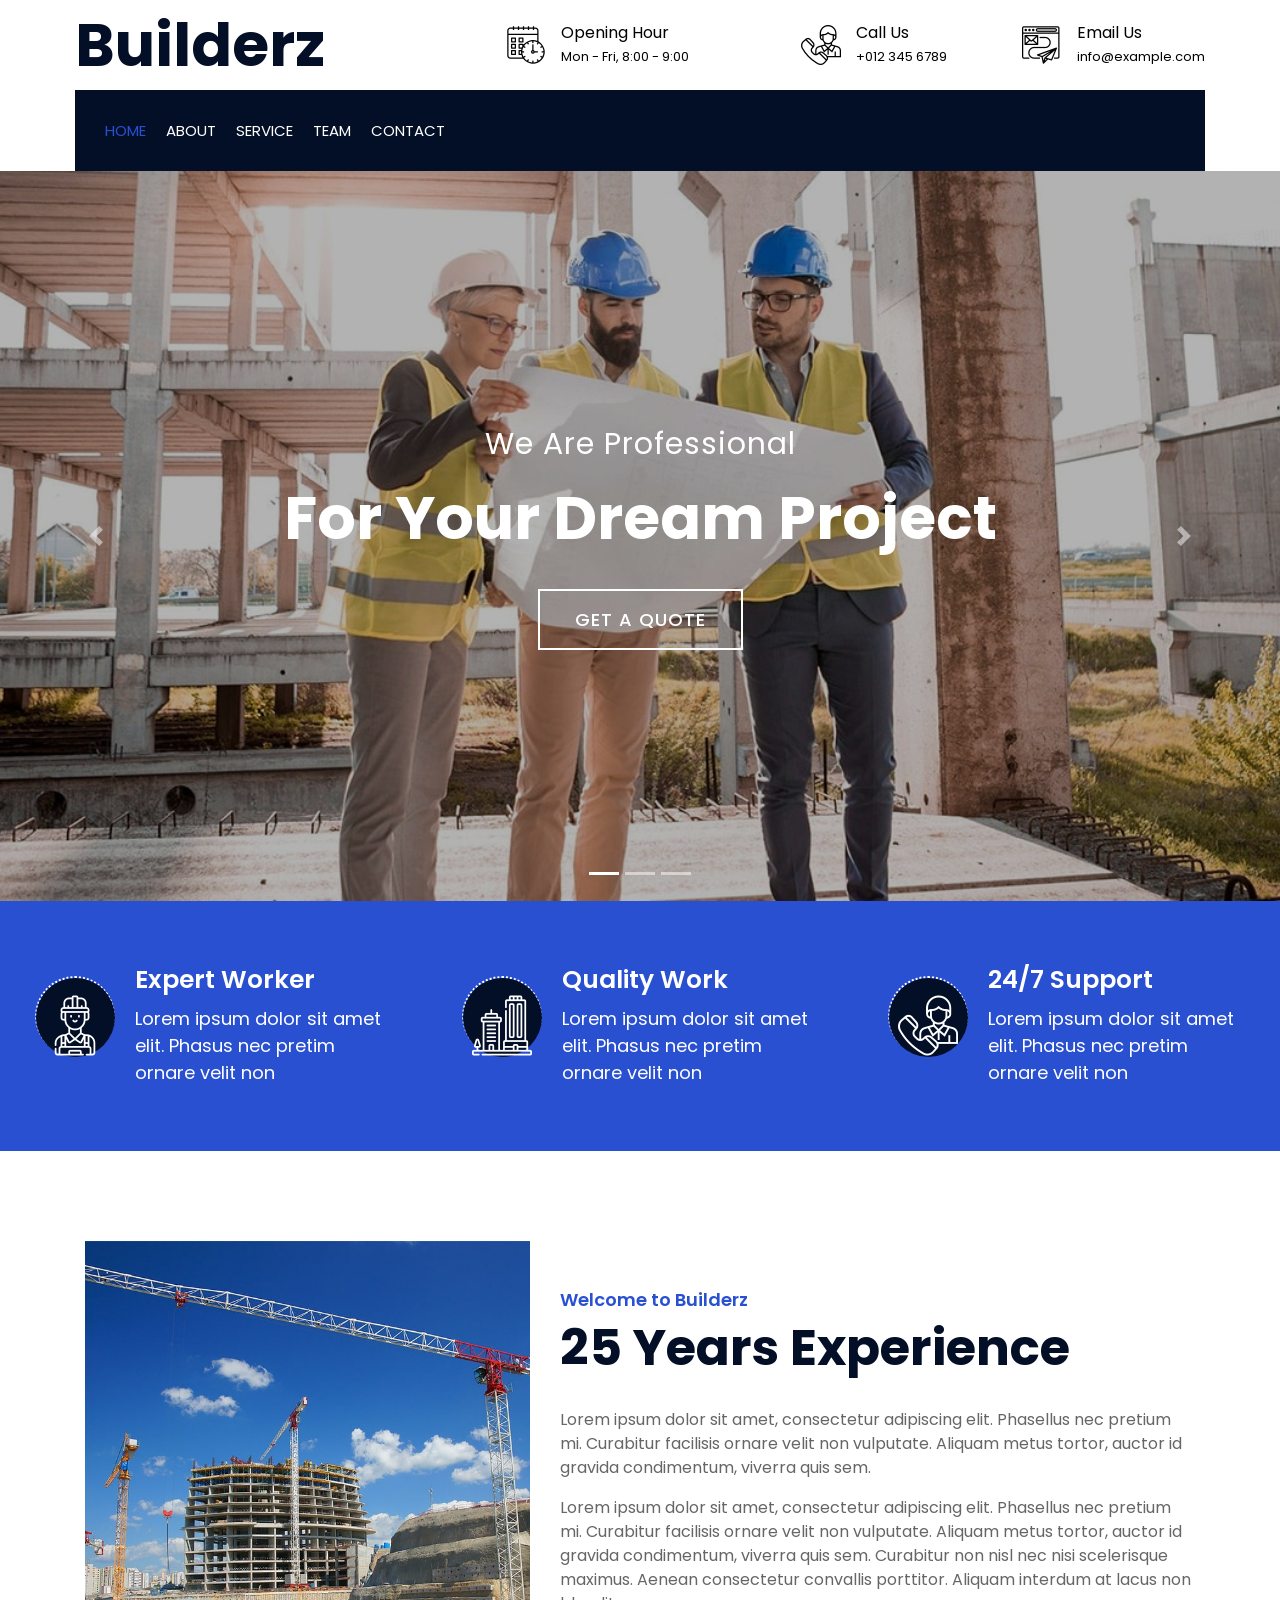
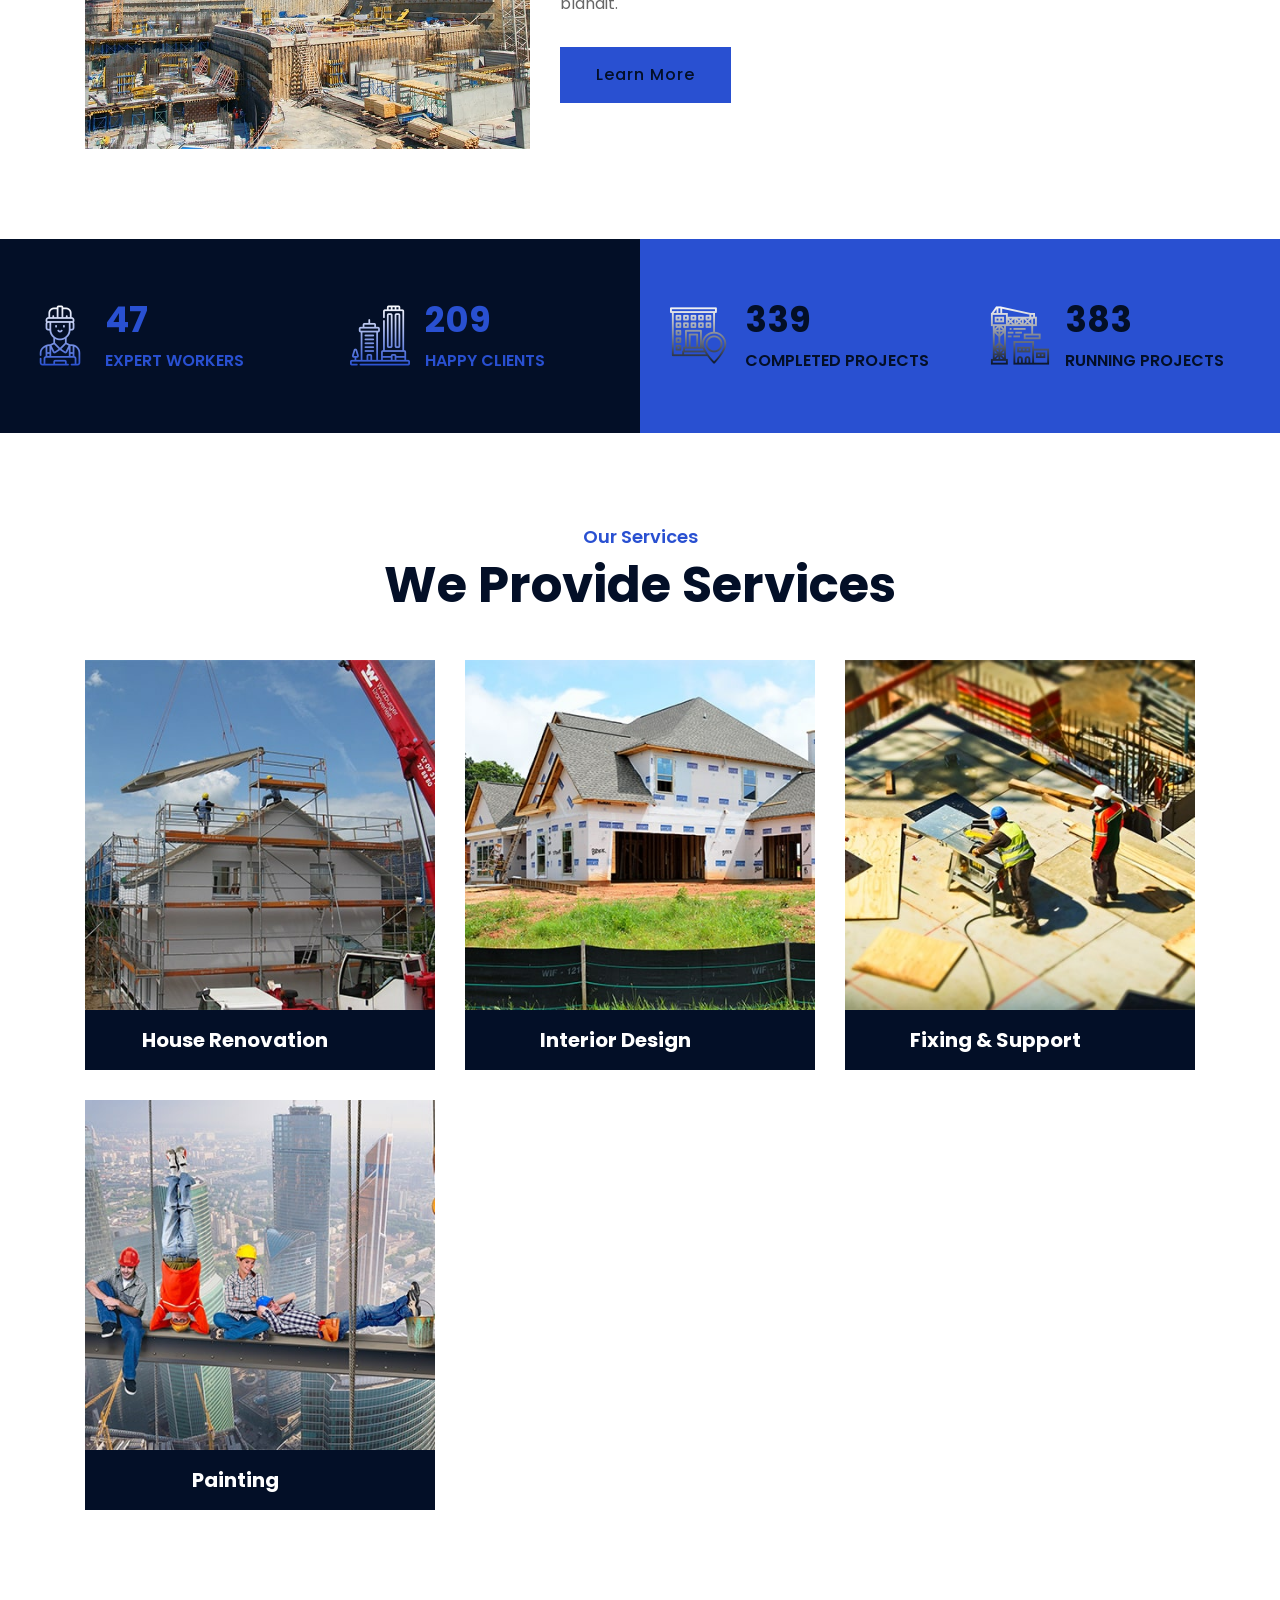
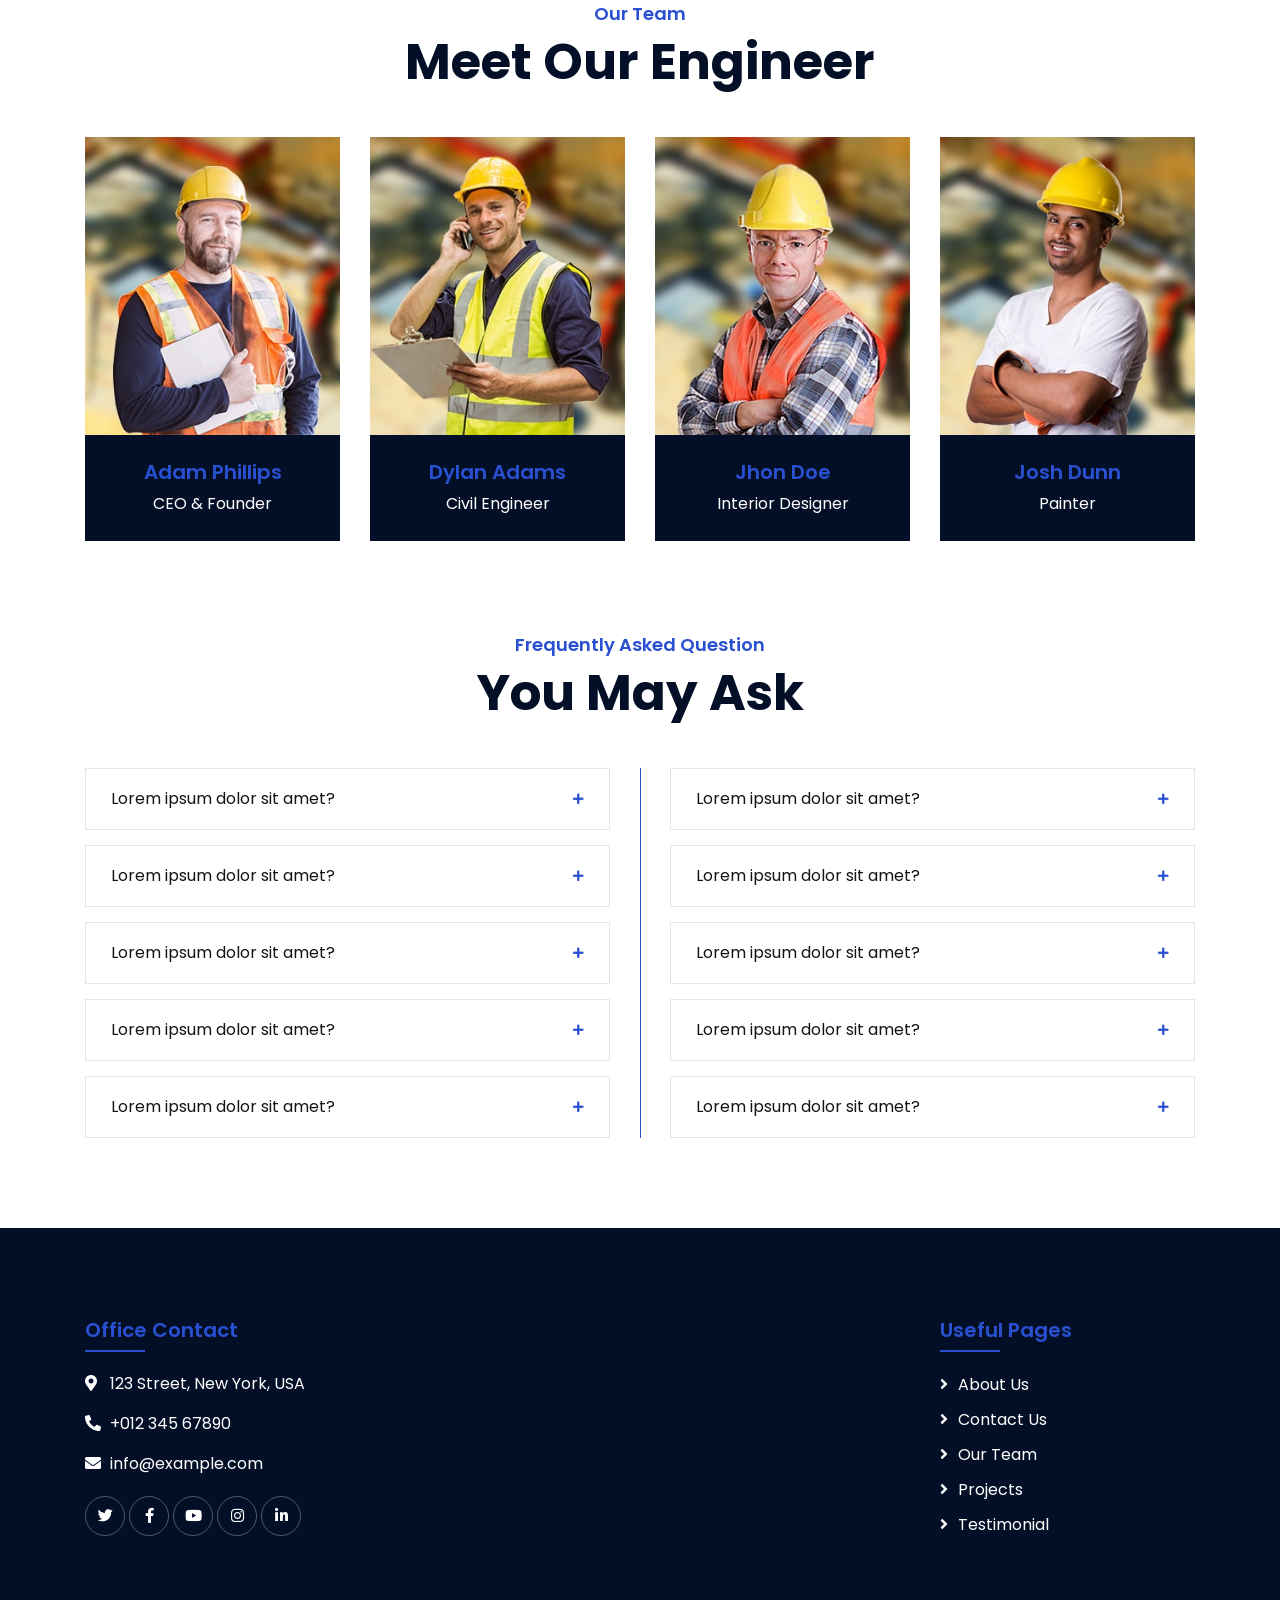
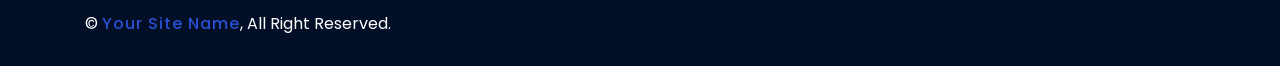
==== index.html @ e32140a5 "initial home services" ====
<!DOCTYPE html>
<html lang="en">
    <head>
        <meta charset="utf-8">
        <title>Builderz - Construction Company Website Template</title>
        <meta content="width=device-width, initial-scale=1.0" name="viewport">
        <meta content="Construction Company Website Template" name="keywords">
        <meta content="Construction Company Website Template" name="description">

        <!-- Favicon -->
        <link href="img/favicon.ico" rel="icon">

        <!-- Google Font -->
        <link href="https://fonts.googleapis.com/css2?family=Poppins:wght@100;200;300;400;500;600;700;800;900&display=swap" rel="stylesheet">

        <!-- CSS Libraries -->
        <link href="https://stackpath.bootstrapcdn.com/bootstrap/4.4.1/css/bootstrap.min.css" rel="stylesheet">
        <link href="https://cdnjs.cloudflare.com/ajax/libs/font-awesome/5.10.0/css/all.min.css" rel="stylesheet">
        <link href="lib/flaticon/font/flaticon.css" rel="stylesheet"> 
        <link href="lib/animate/animate.min.css" rel="stylesheet">
        <link href="lib/owlcarousel/assets/owl.carousel.min.css" rel="stylesheet">
        <link href="lib/lightbox/css/lightbox.min.css" rel="stylesheet">
        <link href="lib/slick/slick.css" rel="stylesheet">
        <link href="lib/slick/slick-theme.css" rel="stylesheet">

        <!-- Template Stylesheet -->
        <link href="css/style.css" rel="stylesheet">
    </head>

    <body>
        <div>
            <!-- Top Bar Start -->
            <div class="top-bar">
                <div class="container-fluid">
                    <div class="row align-items-center">
                        <div class="col-lg-4 col-md-12">
                            <div class="logo">
                                <a href="index.html">
                                    <h1>Builderz</h1>
                                    <!-- <img src="img/logo.jpg" alt="Logo"> -->
                                </a>
                            </div>
                        </div>
                        <div class="col-lg-8 col-md-7 d-none d-lg-block">
                            <div class="row">
                                <div class="col-4">
                                    <div class="top-bar-item">
                                        <div class="top-bar-icon">
                                            <i class="flaticon-calendar"></i>
                                        </div>
                                        <div class="top-bar-text">
                                            <h3>Opening Hour</h3>
                                            <p>Mon - Fri, 8:00 - 9:00</p>
                                        </div>
                                    </div>
                                </div>
                                <div class="col-4">
                                    <div class="top-bar-item">
                                        <div class="top-bar-icon">
                                            <i class="flaticon-call"></i>
                                        </div>
                                        <div class="top-bar-text">
                                            <h3>Call Us</h3>
                                            <p>+012 345 6789</p>
                                        </div>
                                    </div>
                                </div>
                                <div class="col-4">
                                    <div class="top-bar-item">
                                        <div class="top-bar-icon">
                                            <i class="flaticon-send-mail"></i>
                                        </div>
                                        <div class="top-bar-text text">
                                            <h3>Email Us</h3>
                                            <p>info@example.com</p>
                                        </div>
                                    </div>
                                </div>
                            </div>
                        </div>
                    </div>
                </div>
            </div>
            <!-- Top Bar End -->

            <!-- Nav Bar Start -->
            <div class="nav-bar">
                <div class="container-fluid">
                    <nav class="navbar navbar-expand-lg bg-dark navbar-dark">
                        <a href="#" class="navbar-brand">MENU</a>
                        <button type="button" class="navbar-toggler" data-toggle="collapse" data-target="#navbarCollapse">
                            <span class="navbar-toggler-icon"></span>
                        </button>

                        <div class="collapse navbar-collapse justify-content-between" id="navbarCollapse">
                            <div class="navbar-nav mr-auto">
                                <a href="index.html" class="nav-item nav-link active">Home</a>
                                <a href="about.html" class="nav-item nav-link">About</a>
                                <a href="service.html" class="nav-item nav-link">Service</a>
                                <a href="team.html" class="nav-item nav-link">Team</a>
                                <!-- <a href="portfolio.html" class="nav-item nav-link">Project</a>
                                <div class="nav-item dropdown">
                                    <a href="#" class="nav-link dropdown-toggle" data-toggle="dropdown">Pages</a>
                                    <div class="dropdown-menu">
                                        <a href="blog.html" class="dropdown-item">Blog Page</a>
                                        <a href="single.html" class="dropdown-item">Single Page</a>
                                    </div>
                                </div> -->
                                <a href="contact.html" class="nav-item nav-link">Contact</a>
                            </div>
                            <!-- <div class="ml-auto">
                                <a class="btn" href="https://htmlcodex.com/construction-company-html-template">Download Pro Version</a>
                            </div> -->
                        </div>
                    </nav>
                </div>
            </div>
            <!-- Nav Bar End -->


            <!-- Carousel Start -->
            <div id="carousel" class="carousel slide" data-ride="carousel">
                <ol class="carousel-indicators">
                    <li data-target="#carousel" data-slide-to="0" class="active"></li>
                    <li data-target="#carousel" data-slide-to="1"></li>
                    <li data-target="#carousel" data-slide-to="2"></li>
                </ol>
                <div class="carousel-inner">
                    <div class="carousel-item active">
                        <img src="img/carousel-1.jpg" alt="Carousel Image">
                        <div class="carousel-caption">
                            <p class="animated fadeInRight">We Are Professional</p>
                            <h1 class="animated fadeInLeft">For Your Dream Project</h1>
                            <a class="btn animated fadeInUp" href="https://htmlcodex.com/construction-company-website-template">Get A Quote</a>
                        </div>
                    </div>

                    <div class="carousel-item">
                        <img src="img/carousel-2.jpg" alt="Carousel Image">
                        <div class="carousel-caption">
                            <p class="animated fadeInRight">Professional Builder</p>
                            <h1 class="animated fadeInLeft">We Build Your Home</h1>
                            <a class="btn animated fadeInUp" href="https://htmlcodex.com/construction-company-website-template">Get A Quote</a>
                        </div>
                    </div>

                    <div class="carousel-item">
                        <img src="img/carousel-3.jpg" alt="Carousel Image">
                        <div class="carousel-caption">
                            <p class="animated fadeInRight">We Are Trusted</p>
                            <h1 class="animated fadeInLeft">For Your Dream Home</h1>
                            <a class="btn animated fadeInUp" href="https://htmlcodex.com/construction-company-website-template">Get A Quote</a>
                        </div>
                    </div>
                </div>

                <a class="carousel-control-prev" href="#carousel" role="button" data-slide="prev">
                    <span class="carousel-control-prev-icon" aria-hidden="true"></span>
                    <span class="sr-only">Previous</span>
                </a>
                <a class="carousel-control-next" href="#carousel" role="button" data-slide="next">
                    <span class="carousel-control-next-icon" aria-hidden="true"></span>
                    <span class="sr-only">Next</span>
                </a>
            </div>
            <!-- Carousel End -->


            <!-- Feature Start-->
            <div class="feature">
                <div class="container-fluid">
                    <div class="row align-items-center">
                        <div class="col-lg-4 col-md-12">
                            <div class="feature-item">
                                <div class="feature-icon">
                                    <i class="flaticon-worker"></i>
                                </div>
                                <div class="feature-text">
                                    <h3>Expert Worker</h3>
                                    <p>Lorem ipsum dolor sit amet elit. Phasus nec pretim ornare velit non</p>
                                </div>
                            </div>
                        </div>
                        <div class="col-lg-4 col-md-12">
                            <div class="feature-item">
                                <div class="feature-icon">
                                    <i class="flaticon-building"></i>
                                </div>
                                <div class="feature-text">
                                    <h3>Quality Work</h3>
                                    <p>Lorem ipsum dolor sit amet elit. Phasus nec pretim ornare velit non</p>
                                </div>
                            </div>
                        </div>
                        <div class="col-lg-4 col-md-12">
                            <div class="feature-item">
                                <div class="feature-icon">
                                    <i class="flaticon-call"></i>
                                </div>
                                <div class="feature-text">
                                    <h3>24/7 Support</h3>
                                    <p>Lorem ipsum dolor sit amet elit. Phasus nec pretim ornare velit non</p>
                                </div>
                            </div>
                        </div>
                    </div>
                </div>
            </div>
            <!-- Feature End-->


            <!-- About Start -->
            <div class="about">
                <div class="container">
                    <div class="row align-items-center">
                        <div class="col-lg-5 col-md-6">
                            <div class="about-img">
                                <img src="img/about.jpg" alt="Image">
                            </div>
                        </div>
                        <div class="col-lg-7 col-md-6">
                            <div class="section-header text-left">
                                <p>Welcome to Builderz</p>
                                <h2>25 Years Experience</h2>
                            </div>
                            <div class="about-text">
                                <p>
                                    Lorem ipsum dolor sit amet, consectetur adipiscing elit. Phasellus nec pretium mi. Curabitur facilisis ornare velit non vulputate. Aliquam metus tortor, auctor id gravida condimentum, viverra quis sem.
                                </p>
                                <p>
                                    Lorem ipsum dolor sit amet, consectetur adipiscing elit. Phasellus nec pretium mi. Curabitur facilisis ornare velit non vulputate. Aliquam metus tortor, auctor id gravida condimentum, viverra quis sem. Curabitur non nisl nec nisi scelerisque maximus. Aenean consectetur convallis porttitor. Aliquam interdum at lacus non blandit.
                                </p>
                                <a class="btn" href="">Learn More</a>
                            </div>
                        </div>
                    </div>
                </div>
            </div>
            <!-- About End -->


            <!-- Fact Start -->
            <div class="fact">
                <div class="container-fluid">
                    <div class="row counters">
                        <div class="col-md-6 fact-left">
                            <div class="row">
                                <div class="col-6">
                                    <div class="fact-icon">
                                        <i class="flaticon-worker"></i>
                                    </div>
                                    <div class="fact-text">
                                        <h2 data-toggle="counter-up">109</h2>
                                        <p>Expert Workers</p>
                                    </div>
                                </div>
                                <div class="col-6">
                                    <div class="fact-icon">
                                        <i class="flaticon-building"></i>
                                    </div>
                                    <div class="fact-text">
                                        <h2 data-toggle="counter-up">485</h2>
                                        <p>Happy Clients</p>
                                    </div>
                                </div>
                            </div>
                        </div>
                        <div class="col-md-6 fact-right">
                            <div class="row">
                                <div class="col-6">
                                    <div class="fact-icon">
                                        <i class="flaticon-address"></i>
                                    </div>
                                    <div class="fact-text">
                                        <h2 data-toggle="counter-up">789</h2>
                                        <p>Completed Projects</p>
                                    </div>
                                </div>
                                <div class="col-6">
                                    <div class="fact-icon">
                                        <i class="flaticon-crane"></i>
                                    </div>
                                    <div class="fact-text">
                                        <h2 data-toggle="counter-up">890</h2>
                                        <p>Running Projects</p>
                                    </div>
                                </div>
                            </div>
                        </div>
                    </div>
                </div>
            </div>
            <!-- Fact End -->

            <!-- Service Start -->
            <div class="service">
                <div class="container">
                    <div class="section-header text-center">
                        <p>Our Services</p>
                        <h2>We Provide Services</h2>
                    </div>
                    <div class="row">
                        <!-- <div class="col-lg-4 col-md-6 wow fadeInUp" data-wow-delay="0.1s">
                            <div class="service-item">
                                <div class="service-img">
                                    <img src="img/service-1.jpg" alt="Image">
                                    <div class="service-overlay">
                                        <p>
                                            Lorem ipsum dolor sit amet, consectetur adipiscing elit. Phasellus nec pretium mi. Curabitur facilisis ornare velit non vulputate. Aliquam metus tortor, auctor id gravida condimentum, viverra quis sem.
                                        </p>
                                    </div>
                                </div>
                                <div class="service-text">
                                    <h3>Building Construction</h3>
                                    <a class="btn" href="img/service-1.jpg" data-lightbox="service">+</a>
                                </div>
                            </div>
                        </div> -->  
                        <div class="col-lg-4 col-md-6">
                            <div class="service-item">
                                <div class="service-img">
                                    <img src="img/service-2.jpg" alt="Image">
                                    <div class="service-overlay">
                                        <p>
                                            Lorem ipsum dolor sit amet, consectetur adipiscing elit. Phasellus nec pretium mi. Curabitur facilisis ornare velit non vulputate. Aliquam metus tortor, auctor id gravida condimentum, viverra quis sem.
                                        </p>
                                    </div>
                                </div>
                                <div class="service-text">
                                    <h3 class="text-center">House Renovation</h3>
                                </div>
                            </div>
                        </div>
                        <!-- <div class="col-lg-4 col-md-6 wow fadeInUp" data-wow-delay="0.3s">
                            <div class="service-item">
                                <div class="service-img">
                                    <img src="img/service-3.jpg" alt="Image">
                                    <div class="service-overlay">
                                        <p>
                                            Lorem ipsum dolor sit amet, consectetur adipiscing elit. Phasellus nec pretium mi. Curabitur facilisis ornare velit non vulputate. Aliquam metus tortor, auctor id gravida condimentum, viverra quis sem.
                                        </p>
                                    </div>
                                </div>
                                <div class="service-text">
                                    <h3>Architecture Design</h3>
                                    <a class="btn" href="img/service-3.jpg" data-lightbox="service">+</a>
                                </div>
                            </div>
                        </div> -->
                        <div class="col-lg-4 col-md-6">
                            <div class="service-item">
                                <div class="service-img">
                                    <img src="img/service-4.jpg" alt="Image">
                                    <div class="service-overlay">
                                        <p>
                                            Lorem ipsum dolor sit amet, consectetur adipiscing elit. Phasellus nec pretium mi. Curabitur facilisis ornare velit non vulputate. Aliquam metus tortor, auctor id gravida condimentum, viverra quis sem.
                                        </p>
                                    </div>
                                </div>
                                <div class="service-text">
                                    <h3 class="text-center">Interior Design</h3>
                                </div>
                            </div>
                        </div>
                        <div class="col-lg-4 col-md-6">
                            <div class="service-item">
                                <div class="service-img">
                                    <img src="img/service-5.jpg" alt="Image">
                                    <div class="service-overlay">
                                        <p>
                                            Lorem ipsum dolor sit amet, consectetur adipiscing elit. Phasellus nec pretium mi. Curabitur facilisis ornare velit non vulputate. Aliquam metus tortor, auctor id gravida condimentum, viverra quis sem.
                                        </p>
                                    </div>
                                </div>
                                <div class="service-text">
                                    <h3 class="text-center">Fixing & Support</h3>
                                </div>
                            </div>
                        </div>
                        <div class="col-lg-4 col-md-6">
                            <div class="service-item">
                                <div class="service-img">
                                    <img src="img/service-6.jpg" alt="Image">
                                    <div class="service-overlay">
                                        <p>
                                            Lorem ipsum dolor sit amet, consectetur adipiscing elit. Phasellus nec pretium mi. Curabitur facilisis ornare velit non vulputate. Aliquam metus tortor, auctor id gravida condimentum, viverra quis sem.
                                        </p>
                                    </div>
                                </div>
                                <div class="service-text">
                                    <h3 class="text-center">Painting</h3>
                                </div>
                            </div>
                        </div>
                    </div>
                </div>
            </div>
            <!-- Service End -->


            <!-- Video Start -->
            <!-- <div class="video wow fadeIn" data-wow-delay="0.1s">
                <div class="container">
                    <button type="button" class="btn-play" data-toggle="modal" data-src="https://www.youtube.com/embed/DWRcNpR6Kdc" data-target="#videoModal">
                        <span></span>
                    </button>
                </div>
            </div>
            
            <div class="modal fade" id="videoModal" tabindex="-1" role="dialog" aria-labelledby="exampleModalLabel" aria-hidden="true">
                <div class="modal-dialog" role="document">
                    <div class="modal-content">
                        <div class="modal-body">
                            <button type="button" class="close" data-dismiss="modal" aria-label="Close">
                                <span aria-hidden="true">&times;</span>
                            </button>        
                           
                            <div class="embed-responsive embed-responsive-16by9">
                                <iframe class="embed-responsive-item" src="" id="video"  allowscriptaccess="always" allow="autoplay"></iframe>
                            </div>
                        </div>
                    </div>
                </div>
            </div> --> 
            <!-- Video End -->


            <!-- Team Start -->
            <div class="team">
                <div class="container">
                    <div class="section-header text-center">
                        <p>Our Team</p>
                        <h2>Meet Our Engineer</h2>
                    </div>
                    <div class="row">
                        <div class="col-lg-3 col-md-6">
                            <div class="team-item">
                                <div class="team-img">
                                    <img src="img/team-1.jpg" alt="Team Image">
                                </div>
                                <div class="team-text">
                                    <h2>Adam Phillips</h2>
                                    <p>CEO & Founder</p>
                                </div>
                                <div class="team-social">
                                    <a class="social-tw" href=""><i class="fab fa-twitter"></i></a>
                                    <a class="social-fb" href=""><i class="fab fa-facebook-f"></i></a>
                                    <a class="social-li" href=""><i class="fab fa-linkedin-in"></i></a>
                                    <a class="social-in" href=""><i class="fab fa-instagram"></i></a>
                                </div>
                            </div>
                        </div>
                        <div class="col-lg-3 col-md-6">
                            <div class="team-item">
                                <div class="team-img">
                                    <img src="img/team-2.jpg" alt="Team Image">
                                </div>
                                <div class="team-text">
                                    <h2>Dylan Adams</h2>
                                    <p>Civil Engineer</p>
                                </div>
                                <div class="team-social">
                                    <a class="social-tw" href=""><i class="fab fa-twitter"></i></a>
                                    <a class="social-fb" href=""><i class="fab fa-facebook-f"></i></a>
                                    <a class="social-li" href=""><i class="fab fa-linkedin-in"></i></a>
                                    <a class="social-in" href=""><i class="fab fa-instagram"></i></a>
                                </div>
                            </div>
                        </div>
                        <div class="col-lg-3 col-md-6">
                            <div class="team-item">
                                <div class="team-img">
                                    <img src="img/team-3.jpg" alt="Team Image">
                                </div>
                                <div class="team-text">
                                    <h2>Jhon Doe</h2>
                                    <p>Interior Designer</p>
                                </div>
                                <div class="team-social">
                                    <a class="social-tw" href=""><i class="fab fa-twitter"></i></a>
                                    <a class="social-fb" href=""><i class="fab fa-facebook-f"></i></a>
                                    <a class="social-li" href=""><i class="fab fa-linkedin-in"></i></a>
                                    <a class="social-in" href=""><i class="fab fa-instagram"></i></a>
                                </div>
                            </div>
                        </div>
                        <div class="col-lg-3 col-md-6">
                            <div class="team-item">
                                <div class="team-img">
                                    <img src="img/team-4.jpg" alt="Team Image">
                                </div>
                                <div class="team-text">
                                    <h2>Josh Dunn</h2>
                                    <p>Painter</p>
                                </div>
                                <div class="team-social">
                                    <a class="social-tw" href=""><i class="fab fa-twitter"></i></a>
                                    <a class="social-fb" href=""><i class="fab fa-facebook-f"></i></a>
                                    <a class="social-li" href=""><i class="fab fa-linkedin-in"></i></a>
                                    <a class="social-in" href=""><i class="fab fa-instagram"></i></a>
                                </div>
                            </div>
                        </div>
                    </div>
                </div>
            </div>
            <!-- Team End -->
            

            <!-- FAQs Start -->
            <div class="faqs">
                <div class="container">
                    <div class="section-header text-center">
                        <p>Frequently Asked Question</p>
                        <h2>You May Ask</h2>
                    </div>
                    <div class="row">
                        <div class="col-md-6">
                            <div id="accordion-1">
                                <div class="card">
                                    <div class="card-header">
                                        <a class="card-link collapsed" data-toggle="collapse" href="#collapseOne">
                                            Lorem ipsum dolor sit amet?
                                        </a>
                                    </div>
                                    <div id="collapseOne" class="collapse" data-parent="#accordion-1">
                                        <div class="card-body">
                                            Lorem ipsum dolor sit amet, consectetur adipiscing elit. Phasellus nec pretium mi. Curabitur facilisis ornare velit non.
                                        </div>
                                    </div>
                                </div>
                                <div class="card">
                                    <div class="card-header">
                                        <a class="card-link collapsed" data-toggle="collapse" href="#collapseTwo">
                                            Lorem ipsum dolor sit amet?
                                        </a>
                                    </div>
                                    <div id="collapseTwo" class="collapse" data-parent="#accordion-1">
                                        <div class="card-body">
                                            Lorem ipsum dolor sit amet, consectetur adipiscing elit. Phasellus nec pretium mi. Curabitur facilisis ornare velit non.
                                        </div>
                                    </div>
                                </div>
                                <div class="card">
                                    <div class="card-header">
                                        <a class="card-link collapsed" data-toggle="collapse" href="#collapseThree">
                                            Lorem ipsum dolor sit amet?
                                        </a>
                                    </div>
                                    <div id="collapseThree" class="collapse" data-parent="#accordion-1">
                                        <div class="card-body">
                                            Lorem ipsum dolor sit amet, consectetur adipiscing elit. Phasellus nec pretium mi. Curabitur facilisis ornare velit non.
                                        </div>
                                    </div>
                                </div>
                                <div class="card">
                                    <div class="card-header">
                                        <a class="card-link collapsed" data-toggle="collapse" href="#collapseFour">
                                            Lorem ipsum dolor sit amet?
                                        </a>
                                    </div>
                                    <div id="collapseFour" class="collapse" data-parent="#accordion-1">
                                        <div class="card-body">
                                            Lorem ipsum dolor sit amet, consectetur adipiscing elit. Phasellus nec pretium mi. Curabitur facilisis ornare velit non.
                                        </div>
                                    </div>
                                </div>
                                <div class="card">
                                    <div class="card-header">
                                        <a class="card-link collapsed" data-toggle="collapse" href="#collapseFive">
                                            Lorem ipsum dolor sit amet?
                                        </a>
                                    </div>
                                    <div id="collapseFive" class="collapse" data-parent="#accordion-1">
                                        <div class="card-body">
                                            Lorem ipsum dolor sit amet, consectetur adipiscing elit. Phasellus nec pretium mi. Curabitur facilisis ornare velit non.
                                        </div>
                                    </div>
                                </div>
                            </div>
                        </div>
                        <div class="col-md-6">
                            <div id="accordion-2">
                                <div class="card">
                                    <div class="card-header">
                                        <a class="card-link collapsed" data-toggle="collapse" href="#collapseSix">
                                            Lorem ipsum dolor sit amet?
                                        </a>
                                    </div>
                                    <div id="collapseSix" class="collapse" data-parent="#accordion-2">
                                        <div class="card-body">
                                            Lorem ipsum dolor sit amet, consectetur adipiscing elit. Phasellus nec pretium mi. Curabitur facilisis ornare velit non.
                                        </div>
                                    </div>
                                </div>
                                <div class="card">
                                    <div class="card-header">
                                        <a class="card-link collapsed" data-toggle="collapse" href="#collapseSeven">
                                            Lorem ipsum dolor sit amet?
                                        </a>
                                    </div>
                                    <div id="collapseSeven" class="collapse" data-parent="#accordion-2">
                                        <div class="card-body">
                                            Lorem ipsum dolor sit amet, consectetur adipiscing elit. Phasellus nec pretium mi. Curabitur facilisis ornare velit non.
                                        </div>
                                    </div>
                                </div>
                                <div class="card">
                                    <div class="card-header">
                                        <a class="card-link collapsed" data-toggle="collapse" href="#collapseEight">
                                            Lorem ipsum dolor sit amet?
                                        </a>
                                    </div>
                                    <div id="collapseEight" class="collapse" data-parent="#accordion-2">
                                        <div class="card-body">
                                            Lorem ipsum dolor sit amet, consectetur adipiscing elit. Phasellus nec pretium mi. Curabitur facilisis ornare velit non.
                                        </div>
                                    </div>
                                </div>
                                
                                <div class="card">
                                    <div class="card-header">
                                        <a class="card-link collapsed" data-toggle="collapse" href="#collapseEight">
                                            Lorem ipsum dolor sit amet?
                                        </a>
                                    </div>
                                    <div id="collapseEight" class="collapse" data-parent="#accordion-2">
                                        <div class="card-body">
                                            Lorem ipsum dolor sit amet, consectetur adipiscing elit. Phasellus nec pretium mi. Curabitur facilisis ornare velit non.
                                        </div>
                                    </div>
                                </div>

                                <div class="card">
                                    <div class="card-header">
                                        <a class="card-link collapsed" data-toggle="collapse" href="#collapseEight">
                                            Lorem ipsum dolor sit amet?
                                        </a>
                                    </div>
                                    <div id="collapseEight" class="collapse" data-parent="#accordion-2">
                                        <div class="card-body">
                                            Lorem ipsum dolor sit amet, consectetur adipiscing elit. Phasellus nec pretium mi. Curabitur facilisis ornare velit non.
                                        </div>
                                    </div>
                                </div>
                            </div>
                        </div>
                    </div>
                </div>
            </div>
            <!-- FAQs End -->


            <!-- Testimonial Start -->
            <!-- <div class="testimonial wow fadeIn" data-wow-delay="0.1s">
                <div class="container">
                    <div class="row">
                        <div class="col-12">
                            <div class="testimonial-slider-nav">
                                <div class="slider-nav"><img src="img/testimonial-1.jpg" alt="Testimonial"></div>
                                <div class="slider-nav"><img src="img/testimonial-2.jpg" alt="Testimonial"></div>
                                <div class="slider-nav"><img src="img/testimonial-3.jpg" alt="Testimonial"></div>
                                <div class="slider-nav"><img src="img/testimonial-4.jpg" alt="Testimonial"></div>
                                <div class="slider-nav"><img src="img/testimonial-1.jpg" alt="Testimonial"></div>
                                <div class="slider-nav"><img src="img/testimonial-2.jpg" alt="Testimonial"></div>
                                <div class="slider-nav"><img src="img/testimonial-3.jpg" alt="Testimonial"></div>
                                <div class="slider-nav"><img src="img/testimonial-4.jpg" alt="Testimonial"></div>
                            </div>
                        </div>
                    </div>
                    <div class="row">
                        <div class="col-12">
                            <div class="testimonial-slider">
                                <div class="slider-item">
                                    <h3>Customer Name</h3>
                                    <h4>profession</h4>
                                    <p>Lorem ipsum dolor sit amet, consectetur adipiscing elit. Phasellus nec pretium mi. Curabitur facilisis ornare velit non vulputate. Aliquam metus tortor, auctor id gravida condimentum, viverra quis sem. Curabitur non nisl nec nisi scelerisque maximus.</p>
                                </div>
                                <div class="slider-item">
                                    <h3>Customer Name</h3>
                                    <h4>profession</h4>
                                    <p>Lorem ipsum dolor sit amet, consectetur adipiscing elit. Phasellus nec pretium mi. Curabitur facilisis ornare velit non vulputate. Aliquam metus tortor, auctor id gravida condimentum, viverra quis sem. Curabitur non nisl nec nisi scelerisque maximus.</p>
                                </div>
                                <div class="slider-item">
                                    <h3>Customer Name</h3>
                                    <h4>profession</h4>
                                    <p>Lorem ipsum dolor sit amet, consectetur adipiscing elit. Phasellus nec pretium mi. Curabitur facilisis ornare velit non vulputate. Aliquam metus tortor, auctor id gravida condimentum, viverra quis sem. Curabitur non nisl nec nisi scelerisque maximus.</p>
                                </div>
                                <div class="slider-item">
                                    <h3>Customer Name</h3>
                                    <h4>profession</h4>
                                    <p>Lorem ipsum dolor sit amet, consectetur adipiscing elit. Phasellus nec pretium mi. Curabitur facilisis ornare velit non vulputate. Aliquam metus tortor, auctor id gravida condimentum, viverra quis sem. Curabitur non nisl nec nisi scelerisque maximus.</p>
                                </div>
                                <div class="slider-item">
                                    <h3>Customer Name</h3>
                                    <h4>profession</h4>
                                    <p>Lorem ipsum dolor sit amet, consectetur adipiscing elit. Phasellus nec pretium mi. Curabitur facilisis ornare velit non vulputate. Aliquam metus tortor, auctor id gravida condimentum, viverra quis sem. Curabitur non nisl nec nisi scelerisque maximus.</p>
                                </div>
                                <div class="slider-item">
                                    <h3>Customer Name</h3>
                                    <h4>profession</h4>
                                    <p>Lorem ipsum dolor sit amet, consectetur adipiscing elit. Phasellus nec pretium mi. Curabitur facilisis ornare velit non vulputate. Aliquam metus tortor, auctor id gravida condimentum, viverra quis sem. Curabitur non nisl nec nisi scelerisque maximus.</p>
                                </div>
                                <div class="slider-item">
                                    <h3>Customer Name</h3>
                                    <h4>profession</h4>
                                    <p>Lorem ipsum dolor sit amet, consectetur adipiscing elit. Phasellus nec pretium mi. Curabitur facilisis ornare velit non vulputate. Aliquam metus tortor, auctor id gravida condimentum, viverra quis sem. Curabitur non nisl nec nisi scelerisque maximus.</p>
                                </div>
                                <div class="slider-item">
                                    <h3>Customer Name</h3>
                                    <h4>profession</h4>
                                    <p>Lorem ipsum dolor sit amet, consectetur adipiscing elit. Phasellus nec pretium mi. Curabitur facilisis ornare velit non vulputate. Aliquam metus tortor, auctor id gravida condimentum, viverra quis sem. Curabitur non nisl nec nisi scelerisque maximus.</p>
                                </div>
                            </div>
                        </div>
                    </div>
                </div>
            </div> -->
            <!-- Testimonial End -->


            <!-- Blog Start -->
            <!-- <div class="blog">
                <div class="container">
                    <div class="section-header text-center">
                        <p>Latest Blog</p>
                        <h2>Latest From Our Blog</h2>
                    </div>
                    <div class="row">
                        <div class="col-lg-4 col-md-6 wow fadeInUp" data-wow-delay="0.2s">
                            <div class="blog-item">
                                <div class="blog-img">
                                    <img src="img/blog-1.jpg" alt="Image">
                                </div>
                                <div class="blog-title">
                                    <h3>Lorem ipsum dolor sit</h3>
                                    <a class="btn" href="">+</a>
                                </div>
                                <div class="blog-meta">
                                    <p>By<a href="">Admin</a></p>
                                    <p>In<a href="">Construction</a></p>
                                </div>
                                <div class="blog-text">
                                    <p>
                                        Lorem ipsum dolor sit amet elit. Phasellus nec pretium mi. Curabitur facilisis ornare velit non vulputate. Aliquam metus tortor
                                    </p>
                                </div>
                            </div>
                        </div>
                        <div class="col-lg-4 col-md-6 wow fadeInUp">
                            <div class="blog-item">
                                <div class="blog-img">
                                    <img src="img/blog-2.jpg" alt="Image">
                                </div>
                                <div class="blog-title">
                                    <h3>Lorem ipsum dolor sit</h3>
                                    <a class="btn" href="">+</a>
                                </div>
                                <div class="blog-meta">
                                    <p>By<a href="">Admin</a></p>
                                    <p>In<a href="">Construction</a></p>
                                </div>
                                <div class="blog-text">
                                    <p>
                                        Lorem ipsum dolor sit amet elit. Phasellus nec pretium mi. Curabitur facilisis ornare velit non vulputate. Aliquam metus tortor
                                    </p>
                                </div>
                            </div>
                        </div>
                        <div class="col-lg-4 col-md-6 wow fadeInUp" data-wow-delay="0.2s">
                            <div class="blog-item">
                                <div class="blog-img">
                                    <img src="img/blog-3.jpg" alt="Image">
                                </div>
                                <div class="blog-title">
                                    <h3>Lorem ipsum dolor sit</h3>
                                    <a class="btn" href="">+</a>
                                </div>
                                <div class="blog-meta">
                                    <p>By<a href="">Admin</a></p>
                                    <p>In<a href="">Construction</a></p>
                                </div>
                                <div class="blog-text">
                                    <p>
                                        Lorem ipsum dolor sit amet elit. Phasellus nec pretium mi. Curabitur facilisis ornare velit non vulputate. Aliquam metus tortor
                                    </p>
                                </div>
                            </div>
                        </div>
                    </div>
                </div>
            </div> -->
            <!-- Blog End -->


            <!-- Footer Start -->
            <div class="footer wow fadeIn" data-wow-delay="0.3s">
                <div class="container">
                    <div class="row">
                        <div class="col-md-6 col-lg-3">
                            <div class="footer-contact">
                                <h2>Office Contact</h2>
                                <p><i class="fa fa-map-marker-alt"></i>123 Street, New York, USA</p>
                                <p><i class="fa fa-phone-alt"></i>+012 345 67890</p>
                                <p><i class="fa fa-envelope"></i>info@example.com</p>
                                <div class="footer-social">
                                    <a href=""><i class="fab fa-twitter"></i></a>
                                    <a href=""><i class="fab fa-facebook-f"></i></a>
                                    <a href=""><i class="fab fa-youtube"></i></a>
                                    <a href=""><i class="fab fa-instagram"></i></a>
                                    <a href=""><i class="fab fa-linkedin-in"></i></a>
                                </div>
                            </div>
                        </div>
                        <!-- <div class="col-md-6 col-lg-3">
                            <div class="footer-link">
                                <h2>Services Areas</h2>
                                <a href="">Building Construction</a>
                                <a href="">House Renovation</a>
                                <a href="">Architecture Design</a>
                                <a href="">Interior Design</a>
                                <a href="">Painting</a>
                            </div>
                        </div> -->
                        <div class="col-lg-6"></div>
                        <div class="col-md-6 col-lg-3">
                            <div class="footer-link">
                                <h2>Useful Pages</h2>
                                <a href="">About Us</a>
                                <a href="">Contact Us</a>
                                <a href="">Our Team</a>
                                <a href="">Projects</a>
                                <a href="">Testimonial</a>
                            </div>
                        </div>
                        <!-- <div class="col-md-6 col-lg-3">
                            <div class="newsletter">
                                <h2>Newsletter</h2>
                                <p>
                                    Lorem ipsum dolor sit amet elit. Phasellus nec pretium mi. Curabitur facilisis ornare velit non vulpu
                                </p>
                                <div class="form">
                                    <input class="form-control" placeholder="Email here">
                                    <button class="btn">Submit</button>
                                </div>
                            </div>
                        </div> -->
                    </div>
                </div>
               <!--  <div class="container footer-menu">
                    <div class="f-menu">
                        <a href="">Terms of use</a>
                        <a href="">Privacy policy</a>
                        <a href="">Cookies</a>
                        <a href="">Help</a>
                        <a href="">FQAs</a>
                    </div>
                </div> -->
                <div class="container copyright">
                    <div class="row">
                        <div class="col-md-12">
                            <p>&copy; <a href="#">Your Site Name</a>, All Right Reserved.</p>
                        </div>
						
						<!--/*** This template is free as long as you keep the footer author’s credit link/attribution link/backlink. If you'd like to use the template without the footer author’s credit link/attribution link/backlink, you can purchase the Credit Removal License from "https://htmlcodex.com/credit-removal". Thank you for your support. ***/-->
                        <!-- <div class="col-md-6">
                            <p>Designed By <a href="https://htmlcodex.com">HTML Codex</a></p>
                        </div> -->
                    </div>
                </div>
            </div>
            <!-- Footer End -->

            <a href="#" class="back-to-top"><i class="fa fa-chevron-up"></i></a>
        </div>

        <!-- JavaScript Libraries -->
        <script src="https://code.jquery.com/jquery-3.4.1.min.js"></script>
        <script src="https://stackpath.bootstrapcdn.com/bootstrap/4.4.1/js/bootstrap.bundle.min.js"></script>
        <script src="lib/easing/easing.min.js"></script>
        <script src="lib/wow/wow.min.js"></script>
        <script src="lib/owlcarousel/owl.carousel.min.js"></script>
        <script src="lib/isotope/isotope.pkgd.min.js"></script>
        <script src="lib/lightbox/js/lightbox.min.js"></script>
        <script src="lib/waypoints/waypoints.min.js"></script>
        <script src="lib/counterup/counterup.min.js"></script>
        <script src="lib/slick/slick.min.js"></script>

        <!-- Template Javascript -->
        <script src="js/main.js"></script>
    </body>
</html>
---- lib/flaticon/font/flaticon.css ----
/*
  	Flaticon icon font: Flaticon
  	Creation date: 23/08/2020 07:24
  	*/

@font-face {
  font-family: "Flaticon";
  src: url("./Flaticon.eot");
  src: url("./Flaticon.eot?#iefix") format("embedded-opentype"),
       url("./Flaticon.woff2") format("woff2"),
       url("./Flaticon.woff") format("woff"),
       url("./Flaticon.ttf") format("truetype"),
       url("./Flaticon.svg#Flaticon") format("svg");
  font-weight: normal;
  font-style: normal;
}

@media screen and (-webkit-min-device-pixel-ratio:0) {
  @font-face {
    font-family: "Flaticon";
    src: url("./Flaticon.svg#Flaticon") format("svg");
  }
}

[class^="flaticon-"]:before, [class*=" flaticon-"]:before,
[class^="flaticon-"]:after, [class*=" flaticon-"]:after {   
  font-family: Flaticon;
        font-size: 20px;
font-style: normal;
margin-left: 20px;
}

.flaticon-concrete:before { content: "\f100"; }
.flaticon-worker:before { content: "\f101"; }
.flaticon-measure:before { content: "\f102"; }
.flaticon-building:before { content: "\f103"; }
.flaticon-brush:before { content: "\f104"; }
.flaticon-crane:before { content: "\f105"; }
.flaticon-call:before { content: "\f106"; }
.flaticon-calendar:before { content: "\f107"; }
.flaticon-send-mail:before { content: "\f108"; }
.flaticon-address:before { content: "\f109"; }
---- css/style.css ----
/*******************************/
/********* General CSS *********/
/*******************************/
body {
    color: #666666;
    background: white;
    font-family: 'Poppins', sans-serif;
    font-weight: 400;
}

h1,
h2, 
h3, 
h4,
h5, 
h6 {
    color: #030f27;
}

a {
    color: #666666;
    transition: .3s;
}

a:hover,
a:active,
a:focus {
    color: #2950d1;
    outline: none;
    text-decoration: none;
}

.btn:focus {
    box-shadow: none;
}

.wrapper {
    position: relative;
    width: 100%;
    max-width: 1366px;
    margin: 0 auto;
    background: #ffffff;
}

.back-to-top {
    position: fixed;
    display: none;
    background: #2950d1;
    color: #121518;
    width: 44px;
    height: 44px;
    text-align: center;
    line-height: 1;
    font-size: 22px;
    right: 15px;
    bottom: 15px;
    transition: background 0.5s;
    z-index: 9;
}

.back-to-top:hover {
    color: #2950d1;
    background: #121518;
}

.back-to-top i {
    padding-top: 10px;
}

.btn {
    transition: .3s;
}


/**********************************/
/********** Top Bar CSS ***********/
/**********************************/
.top-bar {
    position: relative;
    height: 90px;
}

.top-bar .logo {
    padding: 15px 0;
    text-align: left;
    overflow: hidden;
}

.top-bar .logo h1 {
    margin: 0;
    color: #030f27;
    font-size: 60px;
    line-height: 60px;
    font-weight: 700;
}

.top-bar .logo img {
    max-width: 100%;
    max-height: 60px;
}

.top-bar .top-bar-item {
    display: flex;
    align-items: center;
    justify-content: flex-end;
}

.top-bar .top-bar-icon {
    width: 40px;
    display: flex;
    align-items: center;
    justify-content: center;
}

.top-bar .top-bar-icon [class^="flaticon-"]::before {
    margin: 0;
    color: black;
    font-size: 40px;
}

.top-bar .top-bar-text {
    padding-left: 15px;
}

.top-bar .top-bar-text h3 {
    margin: 0 0 5px 0;
    color: black;
    font-size: 16px;
    font-weight: 400;
}

.top-bar .top-bar-text p {
    margin: 0;
    color: black;
    font-size: 13px;
    font-weight: 400;
}

@media (min-width: 992px) {
    .top-bar {
        padding: 0 60px;
    }
}

@media (max-width: 991.98px) {
    .top-bar .logo {
        text-align: center;
    }
}


/**********************************/
/*********** Nav Bar CSS **********/
/**********************************/
/* 
yellow: fdbe33

*/
.nav-bar {
    position: relative;
    /* background: #2950d1; */
    transition: .3s;
}

.nav-bar .container-fluid {
    padding: 0;
}

.nav-bar.nav-sticky {
    position: fixed;
    top: 0;
    width: 100%;
    max-width: 1366px;
    box-shadow: 0 2px 5px rgba(0, 0, 0, .3);
    z-index: 999;
}

.nav-bar .navbar {
    height: 100%;
    background: #030f27 !important;
}

.navbar-dark .navbar-nav .nav-link,
.navbar-dark .navbar-nav .nav-link:focus,
.navbar-dark .navbar-nav .nav-link:hover,
.navbar-dark .navbar-nav .nav-link.active {
    padding: 10px 10px 8px 10px;
    color: #ffffff;
}

.navbar-dark .navbar-nav .nav-link:hover,
.navbar-dark .navbar-nav .nav-link.active {
    color: #2950d1;
    transition: none;
}

.nav-bar .dropdown-menu {
    margin-top: 0;
    border: 0;
    border-radius: 0;
    background: #f8f9fa;
}

.nav-bar .btn {
    color: #ffffff;
    border: 2px solid #ffffff;
    border-radius: 0;
}

.nav-bar .btn:hover {
    color: #030f27;
    background: #2950d1;
    border-color: #2950d1;
}

@media (min-width: 992px) {
    .nav-bar {
        padding: 0 75px;
    }
    
    .nav-bar.nav-sticky {
        padding: 0;
    }
    
    .nav-bar .navbar {
        padding: 20px;
    }
    
    .nav-bar .navbar-brand {
        display: none;
    }
    
    .nav-bar a.nav-link {
        padding: 8px 15px;
        font-size: 15px;
        text-transform: uppercase;
    }
}

@media (max-width: 991.98px) {
    .nav-bar .navbar {
        padding: 15px;
    }
    
    .nav-bar a.nav-link {
        padding: 5px;
    }
    
    .nav-bar .dropdown-menu {
        box-shadow: none;
    }
    
    .nav-bar .btn {
        display: none;
    }
}


/*******************************/
/******** Carousel CSS *********/
/*******************************/
.carousel {
    position: relative;
    width: 100%;
    height: calc(100vh - 170px);
    min-height: 400px;
    margin: 0 auto;
    text-align: center;
    overflow: hidden;
}

.carousel .carousel-inner,
.carousel .carousel-item {
    position: relative;
    width: 100%;
    height: 100%;
}

.carousel .carousel-item img {
    width: 100%;
    height: 100%;
    object-fit: cover;
}

.carousel .carousel-item::after {
    position: absolute;
    content: "";
    width: 100%;
    height: 100%;
    top: 0;
    left: 0;
    background: rgba(0, 0, 0, .3);
    z-index: 1;
}

.carousel .carousel-caption {
    position: absolute;
    top: 0;
    bottom: 0;
    display: flex;
    align-items: center;
    justify-content: center;
    flex-direction: column;
    height: calc(100vh - 170px);
    min-height: 400px;
}

.carousel .carousel-caption p {
    color: #ffffff;
    font-size: 30px;
    margin-bottom: 15px;
    letter-spacing: 1px;
}

.carousel .carousel-caption h1 {
    color: #ffffff;
    font-size: 60px;
    font-weight: 700;
    margin-bottom: 35px;
}

.carousel .carousel-caption .btn {
    padding: 15px 35px;
    font-size: 18px;
    font-weight: 500;
    letter-spacing: 1px;
    text-transform: uppercase;
    color: #ffffff;
    background: transparent;
    border: 2px solid #ffffff;
    border-radius: 0;
    transition: .3s;
}

.carousel .carousel-caption .btn:hover {
    color: #030f27;
    background: #2950d1;
    border-color: #2950d1;
}

@media (max-width: 767.98px) {
    .carousel .carousel-caption h1 {
        font-size: 40px;
        font-weight: 700;
    }
    
    .carousel .carousel-caption p {
        font-size: 20px;
    }
    
    .carousel .carousel-caption .btn {
        padding: 12px 30px;
        font-size: 18px;
        font-weight: 500;
        letter-spacing: 0;
    }
}

@media (max-width: 575.98px) {
    .carousel .carousel-caption h1 {
        font-size: 30px;
        font-weight: 500;
    }
    
    .carousel .carousel-caption p {
        font-size: 16px;
    }
    
    .carousel .carousel-caption .btn {
        padding: 10px 25px;
        font-size: 16px;
        font-weight: 400;
        letter-spacing: 0;
    }
}

.carousel .animated {
    -webkit-animation-duration: 1.5s;
    animation-duration: 1.5s;
}


/*******************************/
/******* Page Header CSS *******/
/*******************************/
.page-header {
    position: relative;
    margin-bottom: 45px;
    padding: 90px 0;
    text-align: center;
    background: #2950d1;
}

.page-header h2 {
    position: relative;
    color: #030f27;
    font-size: 60px;
    font-weight: 700;
    margin-bottom: 20px;
    padding-bottom: 5px;
}

.page-header h2::after {
    position: absolute;
    content: "";
    width: 100px;
    height: 2px;
    left: calc(50% - 50px);
    bottom: 0;
    background: #030f27;
}

.page-header a {
    position: relative;
    padding: 0 12px;
    font-size: 22px;
    color: #030f27;
}

.page-header a:hover {
    color: #ffffff;
}

.page-header a::after {
    position: absolute;
    content: "/";
    width: 8px;
    height: 8px;
    top: -2px;
    right: -7px;
    text-align: center;
    color: #121518;
}

.page-header a:last-child::after {
    display: none;
}

@media (max-width: 991.98px) {
    .page-header {
        padding: 60px 0;
    }
    
    .page-header h2 {
        font-size: 45px;
    }
    
    .page-header a {
        font-size: 20px;
    }
}

@media (max-width: 767.98px) {
    .page-header {
        padding: 45px 0;
    }
    
    .page-header h2 {
        font-size: 35px;
    }
    
    .page-header a {
        font-size: 18px;
    }
}


/*******************************/
/******* Section Header ********/
/*******************************/
.section-header {
    position: relative;
    width: 100%;
    margin-bottom: 45px;
}

.section-header p {
    color: #2950d1;
    font-size: 18px;
    font-weight: 600;
    margin-bottom: 5px;
}

.section-header h2 {
    margin: 0;
    position: relative;
    font-size: 50px;
    font-weight: 700;
}

@media (max-width: 767.98px) {
    .section-header h2 {
        font-size: 30px;
    }
}


/*******************************/
/********* Feature CSS *********/
/*******************************/
.feature {
    position: relative;
    margin-bottom: 45px;
}

.feature .col-md-12 {
    background: #2950d1;
}
    
/* .feature .col-md-12:nth-child(2n) {
    color: #030f27;
    background: #2950d1;
} */

.feature .feature-item {
    min-height: 250px;
    padding: 30px;
    display: flex;
    align-items: center;
    justify-content: flex-start;
}

.feature .feature-icon {
    position: relative;
    width: 60px;
    display: flex;
    align-items: center;
    justify-content: center;
}

.feature .feature-icon::before {
    position: absolute;
    content: "";
    width: 80px;
    height: 80px;
    top: -20px;
    left: -10px;
    border: 2px dotted #ffffff;
    border-radius: 60px;
    z-index: 1;
}

.feature .feature-icon::after {
    position: absolute;
    content: "";
    width: 79px;
    height: 79px;
    top: -18px;
    left: -9px;
    background: #030f27;
    border-radius: 60px;
    z-index: 2;
}

/* .feature .col-md-12:nth-child(2n) .feature-icon::after {
    background: #2950d1;
} */

.feature .feature-icon [class^="flaticon-"]::before {
    position: relative;
    margin: 0;
    color: white;
    font-size: 60px;
    line-height: 60px;
    z-index: 3;
}

.feature .feature-text {
    padding-left: 30px;
}

.feature .feature-text h3 {
    margin: 0 0 10px 0;
    color: white;
    font-size: 25px;
    font-weight: 600;
}

.feature .feature-text p {
    margin: 0;
    color: white;
    font-size: 18px;
    font-weight: 400;
}

/* .feature .col-md-12:nth-child(2n) [class^="flaticon-"]::before,
.feature .col-md-12:nth-child(2n) h3,
.feature .col-md-12:nth-child(2n) p {
    color: #030f27;
} */


/*******************************/
/********** About CSS **********/
/*******************************/
.about {
    position: relative;
    width: 100%;
    padding: 45px 0;
}

.about .section-header {
    margin-bottom: 30px;
}

.about .about-img {
    position: relative;
    height: 100%;
}

.about .about-img img {
    width: 100%;
    height: 100%;
    object-fit: cover;
}

.about .about-text p {
    font-size: 16px;
}

.about .about-text a.btn {
    position: relative;
    margin-top: 15px;
    padding: 15px 35px;
    font-size: 16px;
    font-weight: 500;
    letter-spacing: 1px;
    color: #030f27;
    border-radius: 0;
    background: #2950d1;
    transition: .3s;
}

.about .about-text a.btn:hover {
    color: #2950d1;
    background: #030f27;
}

@media (max-width: 767.98px) {
    .about .about-img {
        margin-bottom: 30px;
        height: auto;
    }
}


/*******************************/
/********** Fact CSS ***********/
/*******************************/
.fact {
    position: relative;
    width: 100%;
    padding: 45px 0;
}

.fact .col-6 {
    display: flex;
    align-items: flex-start;
}

.fact .fact-icon {
    position: relative;
    margin: 7px 15px 0 15px;
    width: 60px;
    display: flex;
    align-items: center;
    justify-content: center;
}

.fact .fact-icon [class^="flaticon-"]::before {
    margin: 0;
    font-size: 60px;
    line-height: 60px;
    background-image: linear-gradient(#ffffff, #2950d1);
    -webkit-background-clip: text;
    -webkit-text-fill-color: transparent;
}

.fact .fact-right .fact-icon [class^="flaticon-"]::before {
    background-image: linear-gradient(#ffffff, #030f27);
}

.fact .fact-left,
.fact .fact-right {
    padding-top: 60px;
    padding-bottom: 60px;
}

.fact .fact-text h2 {
    font-size: 35px;
    font-weight: 700;
}

.fact .fact-text p {
    margin: 0;
    font-size: 16px;
    font-weight: 600;
    text-transform: uppercase;
}

.fact .fact-left {
    color: #2950d1;
    background: #030f27;
}

.fact .fact-right {
    color: #030f27;
    background: #2950d1;
}

.fact .fact-left h2 {
    color: #2950d1;
}


/*******************************/
/********* Service CSS *********/
/*******************************/
.service {
    position: relative;
    width: 100%;
    padding: 45px 0 15px 0;
}

.service .service-item {
    position: relative;
    width: 100%;
    text-align: center;
    margin-bottom: 30px;
}

.service .service-img {
    position: relative;
    overflow: hidden;
}

.service .service-img img {
    width: 100%;
}

.service .service-overlay {
    position: absolute;
    width: 100%;
    height: 100%;
    top: 0;
    left: 0;
    padding: 30px;
    display: flex;
    align-items: center;
    justify-content: center;
    background: rgba(3, 15, 39, .7);
    transition: .5s;
    opacity: 0;
}

.service .service-item:hover .service-overlay {
    opacity: 1;
}

.service .service-overlay p {
    margin: 0;
    color: #ffffff;
}

.service .service-text {
    display: flex;
    align-items: center;
    height: 60px;
    background: #030f27;
    overflow: hidden;
    white-space: nowrap;
    text-overflow: ellipsis;
}

.service .service-text h3 {
    margin: 0;
    padding: 0 15px 0 25px;
    width: calc(100% - 60px);
    font-size: 20px;
    font-weight: 700;
    color: white;
    text-align: left;
    overflow: hidden;
    white-space: nowrap;
    text-overflow: ellipsis;
}

.service .service-item a.btn {
    width: 60px;
    height: 60px;
    padding: 3px 0 0 3px;
    display: flex;
    align-items: center;
    justify-content: center;
    font-size: 60px;
    line-height: 60px;
    font-weight: 100;
    color: #030f27;
    background: #2950d1;
    border-radius: 0;
    transition: .3s;
}

.service .service-item:hover a.btn {
    color: #ffffff;
}


/*******************************/
/********** Video CSS **********/
/*******************************/
.video {
    position: relative;
    margin: 45px 0;
    height: 100%;
    min-height: 500px;
    background: linear-gradient(rgba(3, 15, 39, .9), rgba(3, 15, 39, .9)), url(../img/carousel-1.jpg);
    background-attachment: fixed;
    background-position: center;
    background-repeat: no-repeat;
    background-size: cover;
}

.video .btn-play {
    position: absolute;
    z-index: 1;
    top: 50%;
    left: 50%;
    transform: translateX(-50%) translateY(-50%);
    box-sizing: content-box;
    display: block;
    width: 32px;
    height: 44px;
    border-radius: 50%;
    border: none;
    outline: none;
    padding: 18px 20px 18px 28px;
}

.video .btn-play:before {
    content: "";
    position: absolute;
    z-index: 0;
    left: 50%;
    top: 50%;
    transform: translateX(-50%) translateY(-50%);
    display: block;
    width: 100px;
    height: 100px;
    background: #2950d1;
    border-radius: 50%;
    animation: pulse-border 1500ms ease-out infinite;
}

.video .btn-play:after {
    content: "";
    position: absolute;
    z-index: 1;
    left: 50%;
    top: 50%;
    transform: translateX(-50%) translateY(-50%);
    display: block;
    width: 100px;
    height: 100px;
    background: #2950d1;
    border-radius: 50%;
    transition: all 200ms;
}

.video .btn-play:hover:after {
    background-color: darken(#2950d1, 10%);
}

.video .btn-play img {
    position: relative;
    z-index: 3;
    max-width: 100%;
    width: auto;
    height: auto;
}

.video .btn-play span {
    display: block;
    position: relative;
    z-index: 3;
    width: 0;
    height: 0;
    border-left: 32px solid #030f27;
    border-top: 22px solid transparent;
    border-bottom: 22px solid transparent;
}

@keyframes pulse-border {
  0% {
    transform: translateX(-50%) translateY(-50%) translateZ(0) scale(1);
    opacity: 1;
  }
  100% {
    transform: translateX(-50%) translateY(-50%) translateZ(0) scale(1.5);
    opacity: 0;
  }
}

#videoModal .modal-dialog {
    position: relative;
    max-width: 800px;
    margin: 60px auto 0 auto;
}

#videoModal .modal-body {
    position: relative;
    padding: 0px;
}

#videoModal .close {
    position: absolute;
    width: 30px;
    height: 30px;
    right: 0px;
    top: -30px;
    z-index: 999;
    font-size: 30px;
    font-weight: normal;
    color: #ffffff;
    background: #000000;
    opacity: 1;
}


/*******************************/
/*********** Team CSS **********/
/*******************************/
.team {
    position: relative;
    width: 100%;
    padding: 45px 0 15px 0;
}

.team .team-item {
    position: relative;
    margin-bottom: 30px;
    overflow: hidden;
}

.team .team-img {
    position: relative;
}

.team .team-img img {
    width: 100%;
}

.team .team-text {
    position: relative;
    padding: 25px 15px;
    text-align: center;
    background: #030f27;
    transition: .5s;
}

.team .team-text h2 {
    font-size: 20px;
    font-weight: 600;
    color: #2950d1;
    transition: .5s;
}

.team .team-text p {
    margin: 0;
    color: #ffffff;
}

.team .team-item:hover .team-text {
    background: #2950d1;
}

.team .team-item:hover .team-text h2 {
    color: #030f27;
    letter-spacing: 1px;
}

.team .team-social {
    position: absolute;
    width: 100px;
    top: 0;
    left: -50px;
    display: flex;
    flex-direction: column;
    font-size: 0;
}

.team .team-social a {
    position: relative;
    left: 0;
    width: 50px;
    height: 50px;
    display: flex;
    align-items: center;
    justify-content: center;
    font-size: 18px;
    color: #ffffff;
}

.team .team-item:hover .team-social a:first-child {
    background: #00acee;
    left: 50px;
    transition: .3s 0s;
}

.team .team-item:hover .team-social a:nth-child(2) {
    background: #3b5998;
    left: 50px;
    transition: .3s .1s;
}

.team .team-item:hover .team-social a:nth-child(3) {
    background: #0e76a8;
    left: 50px;
    transition: .3s .2s;
}

.team .team-item:hover .team-social a:nth-child(4) {
    background: #3f729b;
    left: 50px;
    transition: .3s .3s;
}


/*******************************/
/*********** FAQs CSS **********/
/*******************************/
.faqs {
    position: relative;
    width: 100%;
    padding: 45px 0;
}

.faqs .row {
    position: relative;
}

.faqs .row::after {
    position: absolute;
    content: "";
    width: 1px;
    height: 100%;
    top: 0;
    left: calc(50% - .5px);
    background: #2950d1;
}

.faqs #accordion-1 {
    padding-right: 15px;
}

.faqs #accordion-2 {
    padding-left: 15px;
}

@media(max-width: 767.98px) {
    .faqs .row::after {
        display: none;
    }
    
    .faqs #accordion-1,
    .faqs #accordion-2 {
        padding: 0;
    }
    
    .faqs #accordion-2 {
        padding-top: 15px;
    }
}

.faqs .card {
    margin-bottom: 15px;
    border: none;
    border-radius: 0;
}

.faqs .card:last-child {
    margin-bottom: 0;
}

.faqs .card-header {
    padding: 0;
    border: none;
    background: #ffffff;
}

.faqs .card-header a {
    display: block;
    padding: 10px 25px;
    width: 100%;
    color: #121518;
    font-size: 16px;
    line-height: 40px;
    border: 1px solid rgba(0, 0, 0, .1);
    transition: .5s;
}

.faqs .card-header [data-toggle="collapse"][aria-expanded="true"] {
    background: #2950d1;
}

.faqs .card-header [data-toggle="collapse"]:after {
    font-family: 'font Awesome 5 Free';
    content: "\f067";
    float: right;
    color: #2950d1;
    font-size: 12px;
    font-weight: 900;
    transition: .5s;
}

.faqs .card-header [data-toggle="collapse"][aria-expanded="true"]:after {
    font-family: 'font Awesome 5 Free';
    content: "\f068";
    float: right;
    color: #030f27;
    font-size: 12px;
    font-weight: 900;
    transition: .5s;
}

.faqs .card-body {
    padding: 20px 25px;
    font-size: 16px;
    background: #ffffff;
    border: 1px solid rgba(0, 0, 0, .1);
    border-top: none;
}


/*******************************/
/******* Testimonial CSS *******/
/*******************************/
.testimonial {
    position: relative;
    margin: 45px 0;
    padding: 90px 0;
    text-align: center;
    background: linear-gradient(rgba(3, 15, 39, .9), rgba(3, 15, 39, .9)), url(../img/carousel-1.jpg);
    background-attachment: fixed;
    background-position: center;
    background-repeat: no-repeat;
    background-size: cover;
}

.testimonial .container {
    max-width: 760px;
}

.about-page .testimonial {
    padding-bottom: 90px;
}

.testimonial .testimonial-slider-nav {
    position: relative;
    width: 300px;
    margin: 0 auto;
}

.testimonial .testimonial-slider-nav .slick-slide {
    position: relative;
    opacity: 0;
    transition: .5s;
}

.testimonial .testimonial-slider-nav .slick-active {
    opacity: 1;
    transform: scale(1.3);
}

.testimonial .testimonial-slider-nav .slick-center {
    transform: scale(1.8);
    z-index: 1;
}

.testimonial .testimonial-slider-nav .slick-slide img {
    position: relative;
    display: block;
    margin-top: 37px;
    width: 100%;
    height: auto;
    border-radius: 100px;
}

.testimonial .testimonial-slider {
    position: relative;
    margin-top: 15px;
    padding-top: 50px;
}

.testimonial .testimonial-slider::before {
    position: absolute;
    content: "";
    width: 60px;
    height: 50px;
    top: 0;
    left: calc(50% - 30px);
    background: url(../img/quote.png) top center no-repeat;
}

.testimonial .testimonial-slider h3 {
    color: #2950d1;
    font-size: 22px;
    font-weight: 700;
}

.testimonial .testimonial-slider h4 {
    font-size: 14px;
    font-weight: 300;
    color: #ffffff;
    font-style: italic;
    margin-bottom: 10px;
}

.testimonial .testimonial-slider p {
    color: #ffffff;
    font-size: 16px;
    font-weight: 300;
    margin: 0;
}


/*******************************/
/*********** Blog CSS **********/
/*******************************/
.blog {
    position: relative;
    width: 100%;
    padding: 45px 0 15px 0;
}

.blog .blog-item {
    position: relative;
    width: 100%;
    text-align: center;
    margin-bottom: 30px;
}

.blog .blog-img {
    position: relative;
    overflow: hidden;
}

.blog .blog-img img {
    width: 100%;
}

.blog .blog-title {
    display: flex;
    align-items: center;
    height: 60px;
    background: #030f27;
    overflow: hidden;
    white-space: nowrap;
    text-overflow: ellipsis;
}

.blog .blog-title h3 {
    margin: 0;
    padding: 0 15px 0 25px;
    width: calc(100% - 60px);
    font-size: 18px;
    font-weight: 700;
    color: #2950d1;
    text-align: left;
    overflow: hidden;
    white-space: nowrap;
    text-overflow: ellipsis;
}

.blog .blog-title a.btn {
    width: 60px;
    height: 60px;
    padding: 3px 0 0 3px;
    display: flex;
    align-items: center;
    justify-content: center;
    font-size: 60px;
    line-height: 60px;
    font-weight: 100;
    color: #030f27;
    background: #2950d1;
    border-radius: 0;
    transition: .3s;
}

.blog .blog-item:hover a.btn {
    color: #ffffff;
}

.blog .blog-meta {
    position: relative;
    padding: 25px 0 10px 0;
    background: #f3f6ff;
}

.blog .blog-meta::after {
    position: absolute;
    content: "";
    width: 100px;
    height: 1px;
    left: calc(50% - 50px);
    bottom: 0;
    background: #2950d1;
}

.blog .blog-meta p {
    display: inline-block;
    margin: 0;
    padding: 0 3px;
    font-size: 14px;
    font-weight: 300;
    font-style: italic;
    color: #666666;
}

.blog .blog-meta p a {
    margin-left: 5px;
    font-style: normal;
}

.blog .blog-text {
    padding: 10px 25px 25px 25px;
    background: #f3f6ff;
}

.blog .blog-text p {
    margin: 0;
    font-size: 16px;
}

.blog .pagination .page-link {
    color: #030f27;
    border-radius: 0;
    border-color: #2950d1;
}

.blog .pagination .page-link:hover,
.blog .pagination .page-item.active .page-link {
    color: #2950d1;
    background: #030f27;
}

.blog .pagination .disabled .page-link {
    color: #999999;
}


/*******************************/
/******* Single Post CSS *******/
/*******************************/
.single {
    position: relative;
    padding: 45px 0;
}

.single .single-content {
    position: relative;
    margin-bottom: 30px;
    overflow: hidden;
}

.single .single-content img {
    margin-bottom: 20px;
    width: 100%;
}

.single .single-tags {
    margin: -5px -5px 41px -5px;
    font-size: 0;
}

.single .single-tags a {
    margin: 5px;
    display: inline-block;
    padding: 7px 15px;
    font-size: 14px;
    font-weight: 400;
    color: #666666;
    border: 1px solid #dddddd;
}

.single .single-tags a:hover {
    color: #2950d1;
    background: #030f27;
}

.single .single-bio {
    margin-bottom: 45px;
    padding: 30px;
    background: #f3f6ff;
    display: flex;
}

.single .single-bio-img {
    width: 100%;
    max-width: 100px;
}

.single .single-bio-img img {
    width: 100%;
}

.single .single-bio-text {
    padding-left: 30px;
}

.single .single-bio-text h3 {
    font-size: 20px;
    font-weight: 700;
}

.single .single-bio-text p {
    margin: 0;
}

.single .single-related {
    margin-bottom: 45px;
}

.single .single-related h2 {
    font-size: 30px;
    font-weight: 700;
    margin-bottom: 25px;
}

.single .related-slider {
    position: relative;
    margin: 0 -15px;
    width: calc(100% + 30px);
}

.single .related-slider .post-item {
    margin: 0 15px;
}

.single .post-item {
    display: flex;
    align-items: center;
    margin-bottom: 15px;
}

.single .post-item .post-img {
    width: 100%;
    max-width: 80px;
}

.single .post-item .post-img img {
    width: 100%;
}

.single .post-item .post-text {
    padding-left: 15px;
}

.single .post-item .post-text a {
    font-size: 16px;
    font-weight: 400;
}

.single .post-item .post-meta {
    display: flex;
    margin-top: 8px;
}

.single .post-item .post-meta p {
    display: inline-block;
    margin: 0;
    padding: 0 3px;
    font-size: 14px;
    font-weight: 300;
    font-style: italic;
}

.single .post-item .post-meta p a {
    margin-left: 5px;
    font-size: 14px;
    font-weight: 300;
    font-style: normal;
}

.single .related-slider .owl-nav {
    position: absolute;
    width: 90px;
    top: -55px;
    right: 15px;
    display: flex;
}

.single .related-slider .owl-nav .owl-prev,
.single .related-slider .owl-nav .owl-next {
    margin-left: 15px;
    width: 30px;
    height: 30px;
    display: flex;
    align-items: center;
    justify-content: center;
    color: #030f27;
    background: #2950d1;
    font-size: 16px;
    transition: .3s;
}

.single .related-slider .owl-nav .owl-prev:hover,
.single .related-slider .owl-nav .owl-next:hover {
    color: #2950d1;
    background: #030f27;
}

.single .single-comment {
    position: relative;
    margin-bottom: 45px;
}

.single .single-comment h2 {
    font-size: 30px;
    font-weight: 700;
    margin-bottom: 25px;
}

.single .comment-list {
    list-style: none;
    padding: 0;
}

.single .comment-child {
    list-style: none;
}

.single .comment-body {
    display: flex;
    margin-bottom: 30px;
}

.single .comment-img {
    width: 60px;
}

.single .comment-img img {
    width: 100%;
}

.single .comment-text {
    padding-left: 15px;
    width: calc(100% - 60px);
}

.single .comment-text h3 {
    font-size: 18px;
    font-weight: 600;
    margin-bottom: 3px;
}

.single .comment-text span {
    display: block;
    font-size: 14px;
    font-weight: 300;
    margin-bottom: 5px;
}

.single .comment-text .btn {
    padding: 3px 10px;
    font-size: 14px;
    color: #030f27;
    background: #dddddd;
    border-radius: 0;
}

.single .comment-text .btn:hover {
    background: #2950d1;
}

.single .comment-form {
    position: relative;
}

.single .comment-form h2 {
    font-size: 30px;
    font-weight: 700;
    margin-bottom: 25px;
}

.single .comment-form form {
    padding: 30px;
    background: #f3f6ff;
}

.single .comment-form form .form-group:last-child {
    margin: 0;
}

.single .comment-form input,
.single .comment-form textarea {
    border-radius: 0;
}

.single .comment-form .btn {
    padding: 15px 30px;
    color: #030f27;
    background: #2950d1;
}

.single .comment-form .btn:hover {
    color: #2950d1;
    background: #030f27;
}


/**********************************/
/*********** Sidebar CSS **********/
/**********************************/
.sidebar {
    position: relative;
    width: 100%;
}

@media(max-width: 991.98px) {
    .sidebar {
        margin-top: 45px;
    }
}

.sidebar .sidebar-widget {
    position: relative;
    margin-bottom: 45px;
}

.sidebar .sidebar-widget .widget-title {
    position: relative;
    margin-bottom: 30px;
    padding-bottom: 5px;
    font-size: 30px;
    font-weight: 700;
}

.sidebar .sidebar-widget .widget-title::after {
    position: absolute;
    content: "";
    width: 60px;
    height: 2px;
    bottom: 0;
    left: 0;
    background: #2950d1;
}

.sidebar .sidebar-widget .search-widget {
    position: relative;
}

.sidebar .search-widget input {
    height: 50px;
    border: 1px solid #dddddd;
    border-radius: 0;
}

.sidebar .search-widget input:focus {
    box-shadow: none;
}

.sidebar .search-widget .btn {
    position: absolute;
    top: 6px;
    right: 15px;
    height: 40px;
    padding: 0;
    font-size: 25px;
    color: #2950d1;
    background: none;
    border-radius: 0;
    border: none;
    transition: .3s;
}

.sidebar .search-widget .btn:hover {
    color: #030f27;
}

.sidebar .sidebar-widget .recent-post {
    position: relative;
}

.sidebar .sidebar-widget .tab-post {
    position: relative;
}

.sidebar .tab-post .nav.nav-pills .nav-link {
    color: #2950d1;
    background: #030f27;
    border-radius: 0;
}

.sidebar .tab-post .nav.nav-pills .nav-link:hover,
.sidebar .tab-post .nav.nav-pills .nav-link.active {
    color: #030f27;
    background: #2950d1;
}

.sidebar .tab-post .tab-content {
    padding: 15px 0 0 0;
    background: transparent;
}

.sidebar .tab-post .tab-content .container {
    padding: 0;
}

.sidebar .sidebar-widget .category-widget {
    position: relative;
}

.sidebar .category-widget ul {
    margin: 0;
    padding: 0;
    list-style: none;
}

.sidebar .category-widget ul li {
    margin: 0 0 12px 22px; 
}

.sidebar .category-widget ul li:last-child {
    margin-bottom: 0; 
}

.sidebar .category-widget ul li a {
    display: inline-block;
    line-height: 23px;
}

.sidebar .category-widget ul li::before {
    position: absolute;
    content: '\f105';
    font-family: 'Font Awesome 5 Free';
    font-weight: 900;
    color: #2950d1;
    left: 1px;
}

.sidebar .category-widget ul li span {
    display: inline-block;
    float: right;
}

.sidebar .sidebar-widget .tag-widget {
    position: relative;
    margin: -5px -5px;
}

.single .tag-widget a {
    margin: 5px;
    display: inline-block;
    padding: 7px 15px;
    font-size: 14px;
    font-weight: 400;
    color: #666666;
    border: 1px solid #dddddd;
}

.single .tag-widget a:hover {
    color: #2950d1;
    background: #030f27;
}

.sidebar .image-widget {
    display: block;
    width: 100%;
    overflow: hidden;
}

.sidebar .image-widget img {
    max-width: 100%;
    transition: .3s;
}

.sidebar .image-widget img:hover {
    transform: scale(1.1);
}


/*******************************/
/******** Portfolio CSS ********/
/*******************************/
.portfolio {
    position: relative;
    padding: 45px 0;
}

.portfolio #portfolio-flters {
    padding: 0;
    margin: -15px 0 25px 0;
    list-style: none;
    font-size: 0;
    text-align: center;
}

.portfolio #portfolio-flters li,
.portfolio .load-more .btn {
    cursor: pointer;
    display: inline-block;
    margin: 5px;
    padding: 8px 15px;
    color: #030f27;
    font-size: 14px;
    font-weight: 500;
    text-transform: uppercase;
    border-radius: 0;
    background: #2950d1;
    border: none;
    transition: .3s;
}

.portfolio #portfolio-flters li:hover,
.portfolio #portfolio-flters li.filter-active {
    background: #030f27;
    color: #2950d1;
}

.portfolio .load-more {
    text-align: center;
}

.portfolio .load-more .btn {
    padding: 15px 35px;
    font-size: 16px;
    transition: .3s;
}

.portfolio .load-more .btn:hover {
    color: #2950d1;
    background: #030f27;
}

.portfolio .portfolio-warp {
    position: relative;
    width: 100%;
    text-align: center;
    margin-bottom: 30px;
}

.portfolio .portfolio-img {
    position: relative;
    overflow: hidden;
}

.portfolio .portfolio-img img {
    width: 100%;
    transition: .3s;
}

.portfolio .portfolio-item:hover img {
    transform: scale(1.1);
}

.portfolio .portfolio-overlay {
    position: absolute;
    width: 100%;
    height: 100%;
    top: 0;
    left: 0;
    padding: 30px;
    display: flex;
    align-items: center;
    justify-content: center;
    background: rgba(3, 15, 39, .7);
    transition: .5s;
    opacity: 0;
}

.portfolio .portfolio-warp:hover .portfolio-overlay {
    opacity: 1;
}

.portfolio .portfolio-overlay p {
    margin: 0;
    color: #ffffff;
}

.portfolio .portfolio-text {
    display: flex;
    align-items: center;
    height: 60px;
    background: #030f27;
    overflow: hidden;
    white-space: nowrap;
    text-overflow: ellipsis;
}

.portfolio .portfolio-text h3 {
    margin: 0;
    padding: 0 15px 0 25px;
    width: calc(100% - 60px);
    font-size: 20px;
    font-weight: 700;
    color: #2950d1;
    text-align: center;
    overflow: hidden;
    white-space: nowrap;
    text-overflow: ellipsis;
}

.portfolio .portfolio-warp a.btn {
    width: 60px;
    height: 60px;
    padding: 3px 0 0 3px;
    display: flex;
    align-items: center;
    justify-content: center;
    font-size: 60px;
    line-height: 60px;
    font-weight: 100;
    color: #030f27;
    background: #ffffff;
    border-radius: 0;
    transition: .3s;
}

.portfolio .portfolio-warp:hover a.btn {
    color: #ffffff;
    background: #2950d1;
}


/*******************************/
/********* Contact CSS *********/
/*******************************/
.contact {
    position: relative;
    width: 100%;
    padding: 45px 0;
}

.contact .col-md-6 {
    padding-top: 30px;
    padding-bottom: 30px;
}

.contact .col-md-6:first-child {
    background: #030f27;
}

.contact .col-md-6:last-child {
    background: #2950d1;
}

.contact .contact-info {
    position: relative;
    width: 100%;
    padding: 0 15px;
}

.contact .contact-item {
    position: relative;
    margin-bottom: 30px;
    padding: 30px;
    display: flex;
    align-items: flex-start;
    flex-direction: row;
    border: 1px solid rgba(256, 256, 256, .2);
}

.contact .contact-item [class^="flaticon-"]::before {
    margin: 0;
    color: #2950d1;
    font-size: 40px;
}

.contact .contact-text {
    position: relative;
    width: auto;
    padding-left: 20px;
}

.contact .contact-text h2 {
    color: #2950d1;
    font-size: 20px;
    font-weight: 600;
}

.contact .contact-text p {
    margin: 0;
    color: #ffffff;
    font-size: 16px;
}

.contact .contact-item:last-child {
    margin-bottom: 0;
}

.contact .contact-form {
    position: relative;
    padding: 0 15px;
}

.contact .contact-form input {
    color: #ffffff;
    height: 40px;
    border-radius: 0;
    border-width: 1px;
    border-color: rgba(256, 256, 256, .4);
    background: transparent;
}

.contact .contact-form textarea {
    color: #ffffff;
    height: 185px;
    border-radius: 0;
    border-width: 1px;
    border-color: rgba(256, 256, 256, .4);
    background: transparent;
}

.contact .contact-form input:focus,
.contact .contact-form textarea {
    box-shadow: none;
}

.contact .contact-form .form-control::placeholder {
  color: #ffffff;
  opacity: 1;
}

.contact .contact-form .form-control::-ms-input-placeholder {
  color: #ffffff;
}

.contact .contact-form .form-control::-ms-input-placeholder {
  color: #ffffff;
}

.contact .contact-form .btn {
    padding: 16px 30px;
    font-size: 16px;
    font-weight: 600;
    color: #2950d1;
    background: #030f27;
    border: none;
    border-radius: 0;
    transition: .3s;
}

.contact .contact-form .btn:hover {
    color: #030f27;
    background: #ffffff;
}

.contact .help-block ul {
    margin: 0;
    padding: 0;
    list-style-type: none;
}


/*******************************/
/********* Footer CSS **********/
/*******************************/
.footer {
    position: relative;
    margin-top: 45px;
    padding-top: 90px;
    background: #030f27;
    color: #ffffff;
}

.footer .footer-contact,
.footer .footer-link,
.footer .newsletter {
    position: relative;
    margin-bottom: 45px;
}

.footer h2 {
    position: relative;
    margin-bottom: 20px;
    padding-bottom: 10px;
    font-size: 20px;
    font-weight: 600;
    color: #2950d1;
}

.footer h2::after {
    position: absolute;
    content: "";
    width: 60px;
    height: 2px;
    left: 0;
    bottom: 0;
    background: #2950d1;
}

.footer .footer-link a {
    display: block;
    margin-bottom: 10px;
    color: #ffffff;
    transition: .3s;
}

.footer .footer-link a::before {
    position: relative;
    content: "\f105";
    font-family: "Font Awesome 5 Free";
    font-weight: 900;
    margin-right: 10px;
}

.footer .footer-link a:hover {
    color: #2950d1;
    letter-spacing: 1px;
}

.footer .footer-contact p i {
    width: 25px;
}

.footer .footer-social {
    position: relative;
    margin-top: 20px;
}

.footer .footer-social a {
    display: inline-block;
    width: 40px;
    height: 40px;
    padding: 7px 0;
    text-align: center;
    border: 1px solid rgba(256, 256, 256, .3);
    border-radius: 60px;
    transition: .3s;
}

.footer .footer-social a i {
    font-size: 15px;
    color: #ffffff;
}

.footer .footer-social a:hover {
    background: #2950d1;
    border-color: #2950d1;
}

.footer .footer-social a:hover i {
    color: #030f27;
}

.footer .newsletter .form {
    position: relative;
    max-width: 400px;
    margin: 0 auto;
}

.footer .newsletter input {
    height: 50px;
    border: 2px solid #121518;
    border-radius: 0;
}

.footer .newsletter .btn {
    position: absolute;
    top: 5px;
    right: 5px;
    height: 40px;
    padding: 8px 10px;
    font-size: 14px;
    font-weight: 500;
    text-transform: uppercase;
    color: #2950d1;
    background: #121518;
    border-radius: 0;
    border: 2px solid #2950d1;
    transition: .3s;
}

.footer .newsletter .btn:hover {
    color: #121518;
    background: #2950d1;
}

.footer .footer-menu .f-menu {
    position: relative;
    padding: 15px 0;
    font-size: 0;
    text-align: center;
    border-top: 1px solid rgba(256, 256, 256, .1);
    border-bottom: 1px solid rgba(256, 256, 256, .1);
}

.footer .footer-menu .f-menu a {
    color: #ffffff;
    font-size: 16px;
    margin-right: 15px;
    padding-right: 15px;
    border-right: 1px solid rgba(255, 255, 255, .1);
}

.footer .footer-menu .f-menu a:hover {
    color: #2950d1;
}

.footer .footer-menu .f-menu a:last-child {
    margin-right: 0;
    padding-right: 0;
    border-right: none;
}


.footer .copyright {
    padding: 30px 15px;
}

.footer .copyright p {
    margin: 0;
    color: #ffffff;
}

.footer .copyright .col-md-6:last-child p {
    text-align: right;
}

.footer .copyright p a {
    color: #2950d1;
    font-weight: 500;
    letter-spacing: 1px;
}

.footer .copyright p a:hover {
    color: #ffffff;
}

@media (max-width: 768px) {
    .footer .copyright p,
    .footer .copyright .col-md-6:last-child p {
        margin: 5px 0;
        text-align: center;
    }
}
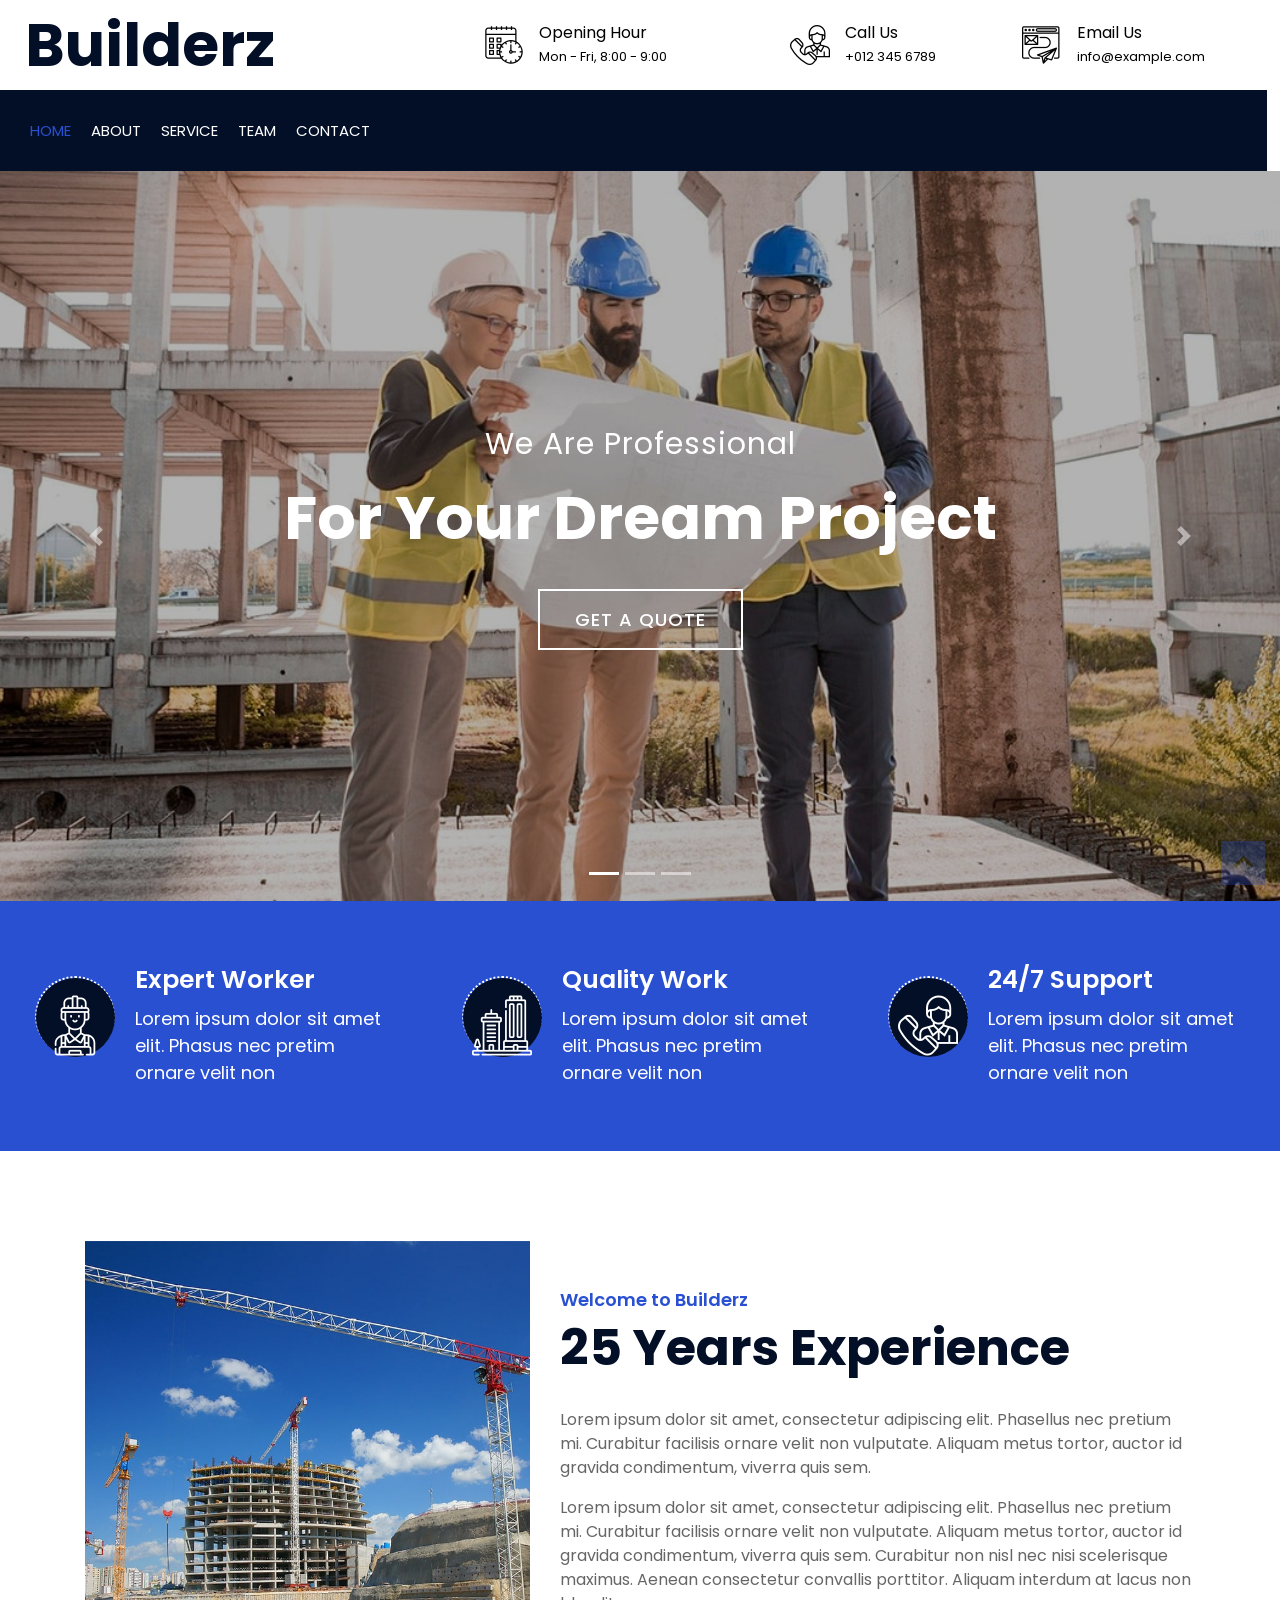
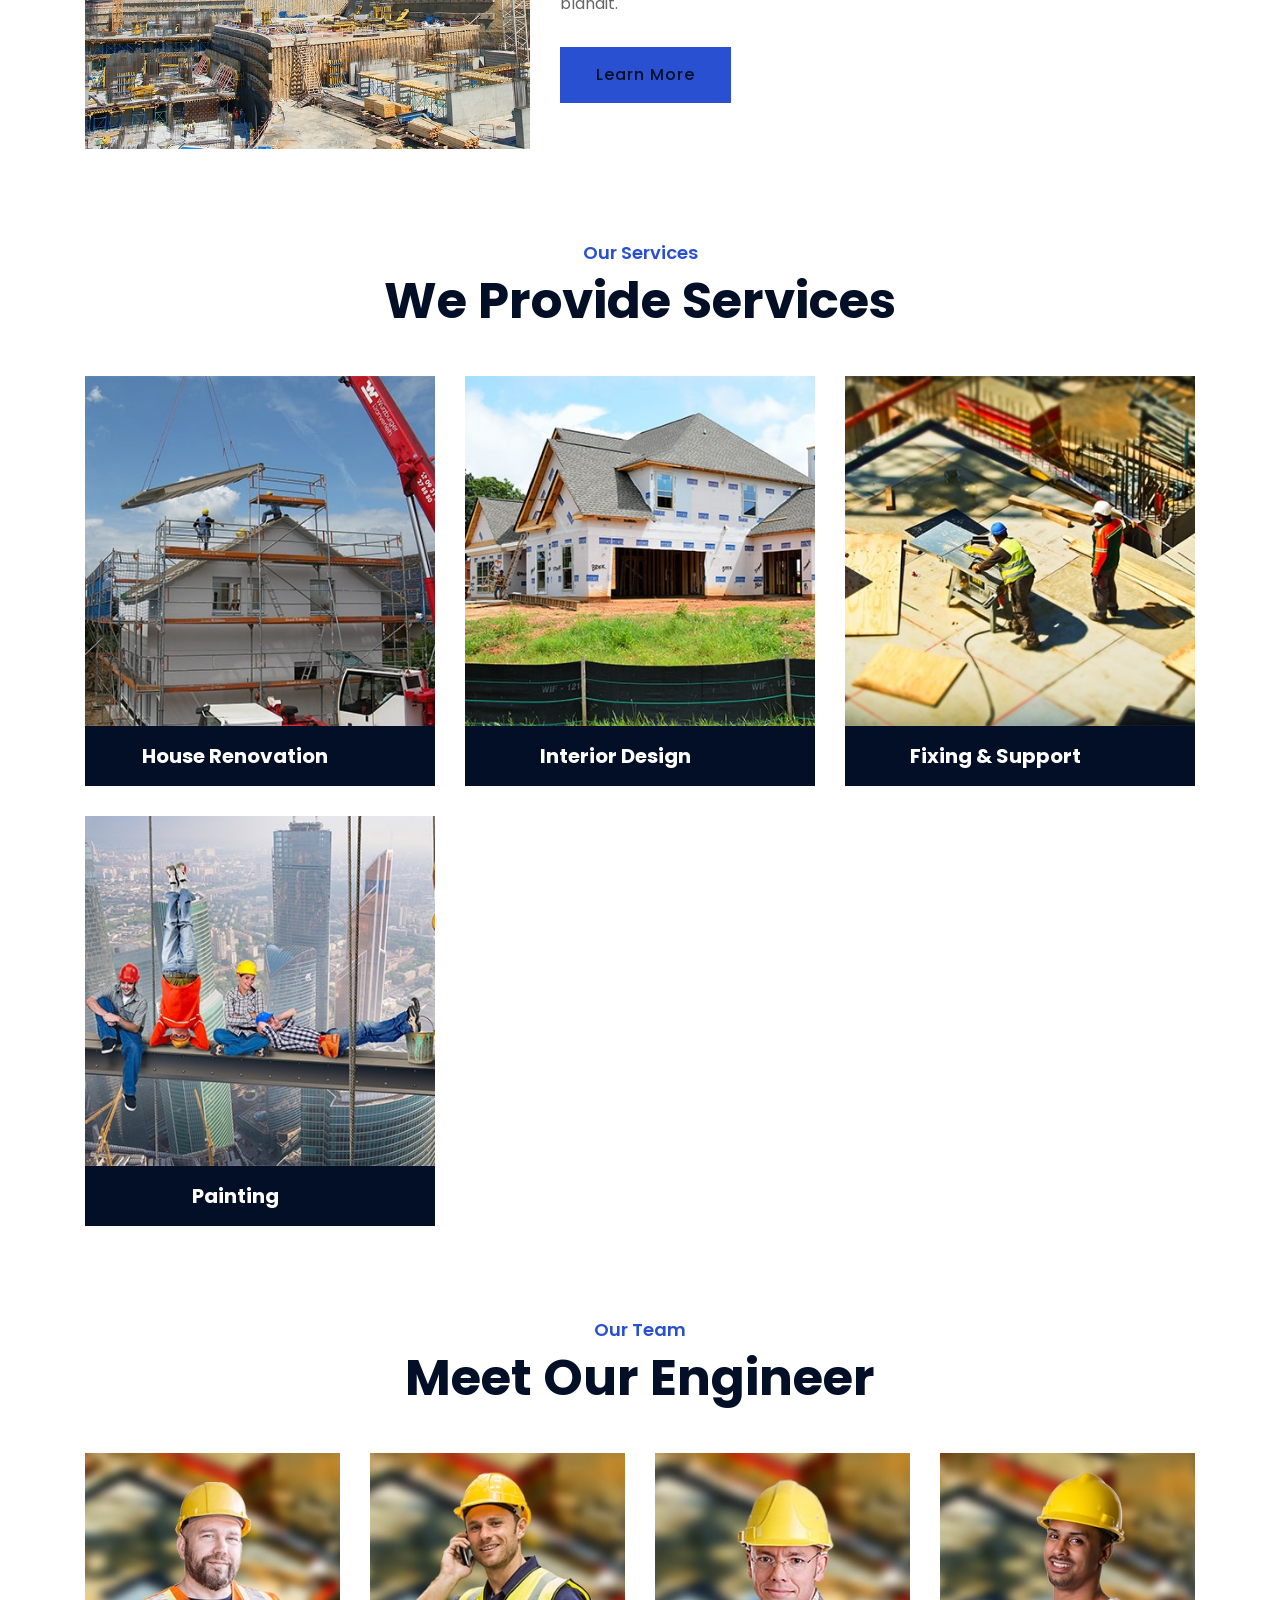
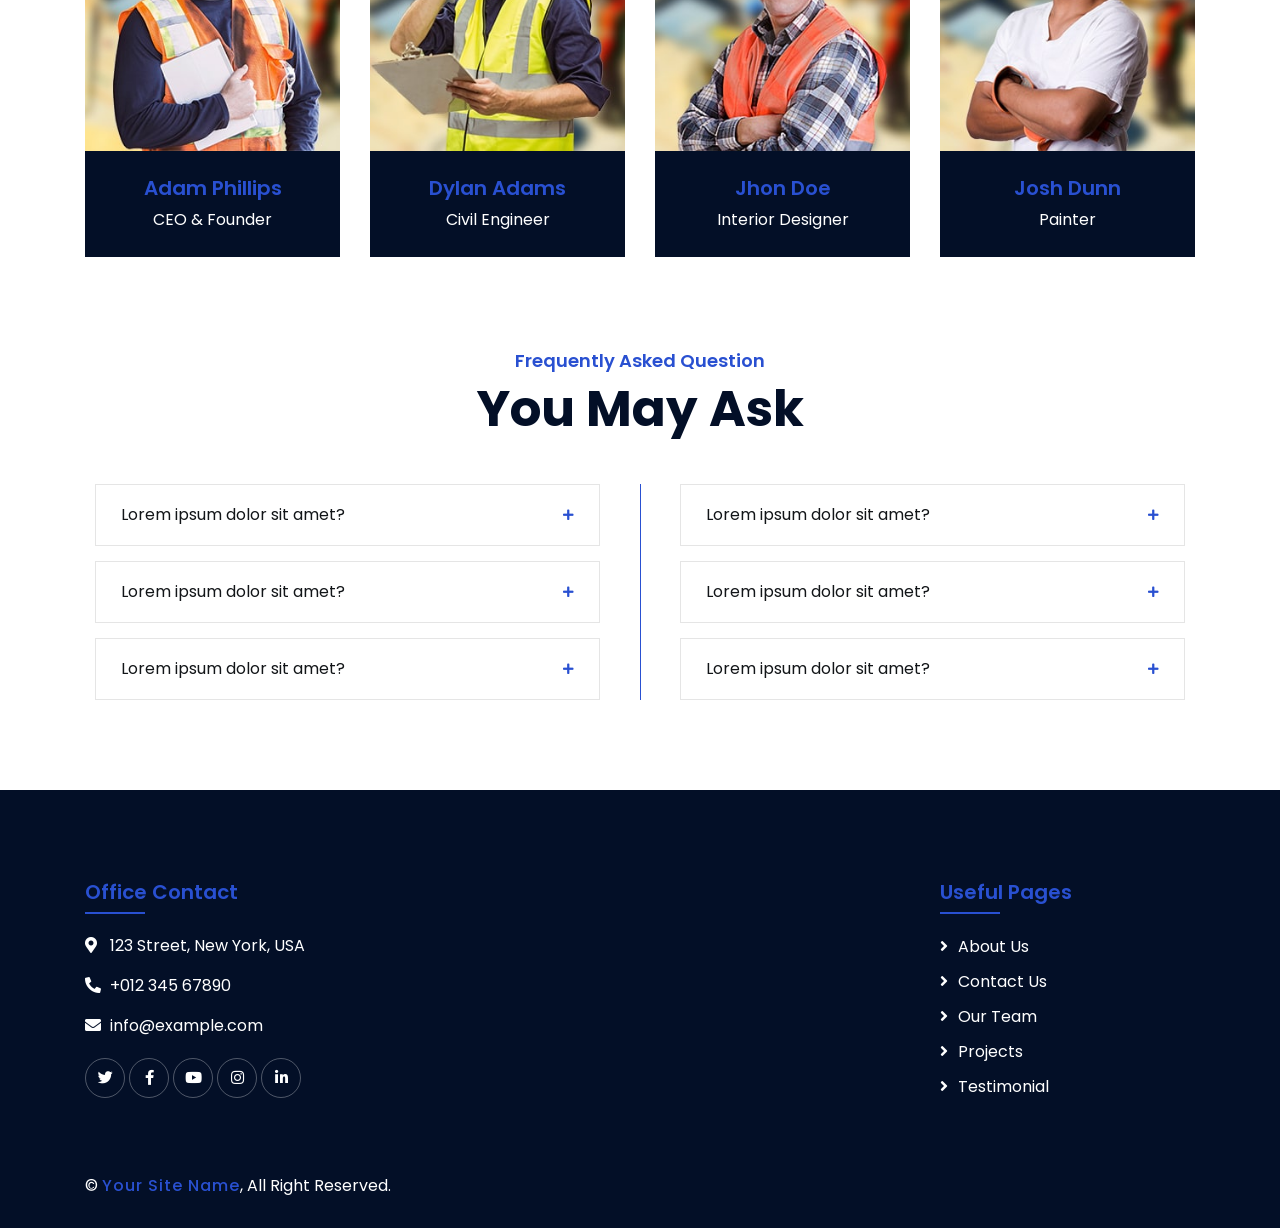
==== commit f9be06b0: "added customer info form and changed some changes to the styles" ====
--- a/index.html
+++ b/index.html
@@ -37,7 +37,6 @@
                             <div class="logo">
                                 <a href="index.html">
                                     <h1>Builderz</h1>
-                                    <!-- <img src="img/logo.jpg" alt="Logo"> -->
                                 </a>
                             </div>
                         </div>
@@ -98,19 +97,8 @@
                                 <a href="about.html" class="nav-item nav-link">About</a>
                                 <a href="service.html" class="nav-item nav-link">Service</a>
                                 <a href="team.html" class="nav-item nav-link">Team</a>
-                                <!-- <a href="portfolio.html" class="nav-item nav-link">Project</a>
-                                <div class="nav-item dropdown">
-                                    <a href="#" class="nav-link dropdown-toggle" data-toggle="dropdown">Pages</a>
-                                    <div class="dropdown-menu">
-                                        <a href="blog.html" class="dropdown-item">Blog Page</a>
-                                        <a href="single.html" class="dropdown-item">Single Page</a>
-                                    </div>
-                                </div> -->
                                 <a href="contact.html" class="nav-item nav-link">Contact</a>
                             </div>
-                            <!-- <div class="ml-auto">
-                                <a class="btn" href="https://htmlcodex.com/construction-company-html-template">Download Pro Version</a>
-                            </div> -->
                         </div>
                     </nav>
                 </div>
@@ -238,60 +226,6 @@
             </div>
             <!-- About End -->
 
-
-            <!-- Fact Start -->
-            <div class="fact">
-                <div class="container-fluid">
-                    <div class="row counters">
-                        <div class="col-md-6 fact-left">
-                            <div class="row">
-                                <div class="col-6">
-                                    <div class="fact-icon">
-                                        <i class="flaticon-worker"></i>
-                                    </div>
-                                    <div class="fact-text">
-                                        <h2 data-toggle="counter-up">109</h2>
-                                        <p>Expert Workers</p>
-                                    </div>
-                                </div>
-                                <div class="col-6">
-                                    <div class="fact-icon">
-                                        <i class="flaticon-building"></i>
-                                    </div>
-                                    <div class="fact-text">
-                                        <h2 data-toggle="counter-up">485</h2>
-                                        <p>Happy Clients</p>
-                                    </div>
-                                </div>
-                            </div>
-                        </div>
-                        <div class="col-md-6 fact-right">
-                            <div class="row">
-                                <div class="col-6">
-                                    <div class="fact-icon">
-                                        <i class="flaticon-address"></i>
-                                    </div>
-                                    <div class="fact-text">
-                                        <h2 data-toggle="counter-up">789</h2>
-                                        <p>Completed Projects</p>
-                                    </div>
-                                </div>
-                                <div class="col-6">
-                                    <div class="fact-icon">
-                                        <i class="flaticon-crane"></i>
-                                    </div>
-                                    <div class="fact-text">
-                                        <h2 data-toggle="counter-up">890</h2>
-                                        <p>Running Projects</p>
-                                    </div>
-                                </div>
-                            </div>
-                        </div>
-                    </div>
-                </div>
-            </div>
-            <!-- Fact End -->
-
             <!-- Service Start -->
             <div class="service">
                 <div class="container">
@@ -300,22 +234,6 @@
                         <h2>We Provide Services</h2>
                     </div>
                     <div class="row">
-                        <!-- <div class="col-lg-4 col-md-6 wow fadeInUp" data-wow-delay="0.1s">
-                            <div class="service-item">
-                                <div class="service-img">
-                                    <img src="img/service-1.jpg" alt="Image">
-                                    <div class="service-overlay">
-                                        <p>
-                                            Lorem ipsum dolor sit amet, consectetur adipiscing elit. Phasellus nec pretium mi. Curabitur facilisis ornare velit non vulputate. Aliquam metus tortor, auctor id gravida condimentum, viverra quis sem.
-                                        </p>
-                                    </div>
-                                </div>
-                                <div class="service-text">
-                                    <h3>Building Construction</h3>
-                                    <a class="btn" href="img/service-1.jpg" data-lightbox="service">+</a>
-                                </div>
-                            </div>
-                        </div> -->  
                         <div class="col-lg-4 col-md-6">
                             <div class="service-item">
                                 <div class="service-img">
@@ -331,22 +249,6 @@
                                 </div>
                             </div>
                         </div>
-                        <!-- <div class="col-lg-4 col-md-6 wow fadeInUp" data-wow-delay="0.3s">
-                            <div class="service-item">
-                                <div class="service-img">
-                                    <img src="img/service-3.jpg" alt="Image">
-                                    <div class="service-overlay">
-                                        <p>
-                                            Lorem ipsum dolor sit amet, consectetur adipiscing elit. Phasellus nec pretium mi. Curabitur facilisis ornare velit non vulputate. Aliquam metus tortor, auctor id gravida condimentum, viverra quis sem.
-                                        </p>
-                                    </div>
-                                </div>
-                                <div class="service-text">
-                                    <h3>Architecture Design</h3>
-                                    <a class="btn" href="img/service-3.jpg" data-lightbox="service">+</a>
-                                </div>
-                            </div>
-                        </div> -->
                         <div class="col-lg-4 col-md-6">
                             <div class="service-item">
                                 <div class="service-img">
@@ -397,34 +299,6 @@
             </div>
             <!-- Service End -->
 
-
-            <!-- Video Start -->
-            <!-- <div class="video wow fadeIn" data-wow-delay="0.1s">
-                <div class="container">
-                    <button type="button" class="btn-play" data-toggle="modal" data-src="https://www.youtube.com/embed/DWRcNpR6Kdc" data-target="#videoModal">
-                        <span></span>
-                    </button>
-                </div>
-            </div>
-            
-            <div class="modal fade" id="videoModal" tabindex="-1" role="dialog" aria-labelledby="exampleModalLabel" aria-hidden="true">
-                <div class="modal-dialog" role="document">
-                    <div class="modal-content">
-                        <div class="modal-body">
-                            <button type="button" class="close" data-dismiss="modal" aria-label="Close">
-                                <span aria-hidden="true">&times;</span>
-                            </button>        
-                           
-                            <div class="embed-responsive embed-responsive-16by9">
-                                <iframe class="embed-responsive-item" src="" id="video"  allowscriptaccess="always" allow="autoplay"></iframe>
-                            </div>
-                        </div>
-                    </div>
-                </div>
-            </div> --> 
-            <!-- Video End -->
-
-
             <!-- Team Start -->
             <div class="team">
                 <div class="container">
@@ -553,30 +427,6 @@
                                         </div>
                                     </div>
                                 </div>
-                                <div class="card">
-                                    <div class="card-header">
-                                        <a class="card-link collapsed" data-toggle="collapse" href="#collapseFour">
-                                            Lorem ipsum dolor sit amet?
-                                        </a>
-                                    </div>
-                                    <div id="collapseFour" class="collapse" data-parent="#accordion-1">
-                                        <div class="card-body">
-                                            Lorem ipsum dolor sit amet, consectetur adipiscing elit. Phasellus nec pretium mi. Curabitur facilisis ornare velit non.
-                                        </div>
-                                    </div>
-                                </div>
-                                <div class="card">
-                                    <div class="card-header">
-                                        <a class="card-link collapsed" data-toggle="collapse" href="#collapseFive">
-                                            Lorem ipsum dolor sit amet?
-                                        </a>
-                                    </div>
-                                    <div id="collapseFive" class="collapse" data-parent="#accordion-1">
-                                        <div class="card-body">
-                                            Lorem ipsum dolor sit amet, consectetur adipiscing elit. Phasellus nec pretium mi. Curabitur facilisis ornare velit non.
-                                        </div>
-                                    </div>
-                                </div>
                             </div>
                         </div>
                         <div class="col-md-6">
@@ -618,31 +468,7 @@
                                     </div>
                                 </div>
                                 
-                                <div class="card">
-                                    <div class="card-header">
-                                        <a class="card-link collapsed" data-toggle="collapse" href="#collapseEight">
-                                            Lorem ipsum dolor sit amet?
-                                        </a>
-                                    </div>
-                                    <div id="collapseEight" class="collapse" data-parent="#accordion-2">
-                                        <div class="card-body">
-                                            Lorem ipsum dolor sit amet, consectetur adipiscing elit. Phasellus nec pretium mi. Curabitur facilisis ornare velit non.
-                                        </div>
-                                    </div>
-                                </div>
-
-                                <div class="card">
-                                    <div class="card-header">
-                                        <a class="card-link collapsed" data-toggle="collapse" href="#collapseEight">
-                                            Lorem ipsum dolor sit amet?
-                                        </a>
-                                    </div>
-                                    <div id="collapseEight" class="collapse" data-parent="#accordion-2">
-                                        <div class="card-body">
-                                            Lorem ipsum dolor sit amet, consectetur adipiscing elit. Phasellus nec pretium mi. Curabitur facilisis ornare velit non.
-                                        </div>
-                                    </div>
-                                </div>
+                                
                             </div>
                         </div>
                     </div>
--- a/css/style.css
+++ b/css/style.css
@@ -71,13 +71,13 @@
     transition: .3s;
 }
 
-
 /**********************************/
 /********** Top Bar CSS ***********/
 /**********************************/
 .top-bar {
     position: relative;
     height: 90px;
+    margin-left: -50px;
 }
 
 .top-bar .logo {
@@ -158,7 +158,6 @@
 */
 .nav-bar {
     position: relative;
-    /* background: #2950d1; */
     transition: .3s;
 }
 
@@ -166,11 +165,11 @@
     padding: 0;
 }
 
-.nav-bar.nav-sticky {
+.nav-bar .nav-sticky {
     position: fixed;
     top: 0;
     width: 100%;
-    max-width: 1366px;
+    
     box-shadow: 0 2px 5px rgba(0, 0, 0, .3);
     z-index: 999;
 }
@@ -178,6 +177,8 @@
 .nav-bar .navbar {
     height: 100%;
     background: #030f27 !important;
+    width: 99vw;
+    margin-left: -75px;
 }
 
 .navbar-dark .navbar-nav .nav-link,
@@ -252,6 +253,10 @@
     
     .nav-bar .btn {
         display: none;
+    }
+    .nav-bar .navbar{
+        width: 100%;
+        margin-left: 0;
     }
 }
 
@@ -779,8 +784,7 @@
     font-size: 20px;
     font-weight: 700;
     color: white;
-    text-align: left;
-    overflow: hidden;
+    text-align: center;
     white-space: nowrap;
     text-overflow: ellipsis;
 }
@@ -2236,3 +2240,41 @@
         text-align: center;
     }
 }
+
+
+/* Custom CSS Start */
+
+/* Customer Info Styles start*/
+.customer-info{
+    max-width: 80vw;
+    padding: 50px 0;
+}
+
+.customer-info h1 {
+    margin-bottom: 40px
+}
+
+.customer-info label {
+    color: #333
+}
+
+.btn-send {
+    font-weight: 300;
+    text-transform: uppercase;
+    letter-spacing: 0.2em;
+    margin-left: 3px
+}
+
+.help-block.with-errors {
+    color: #ff5050;
+    margin-top: 5px
+}
+
+.card {
+    margin-left: 10px;
+    margin-right: 10px
+}
+
+/* Customer info styles end */
+
+/* Custom CSS End */
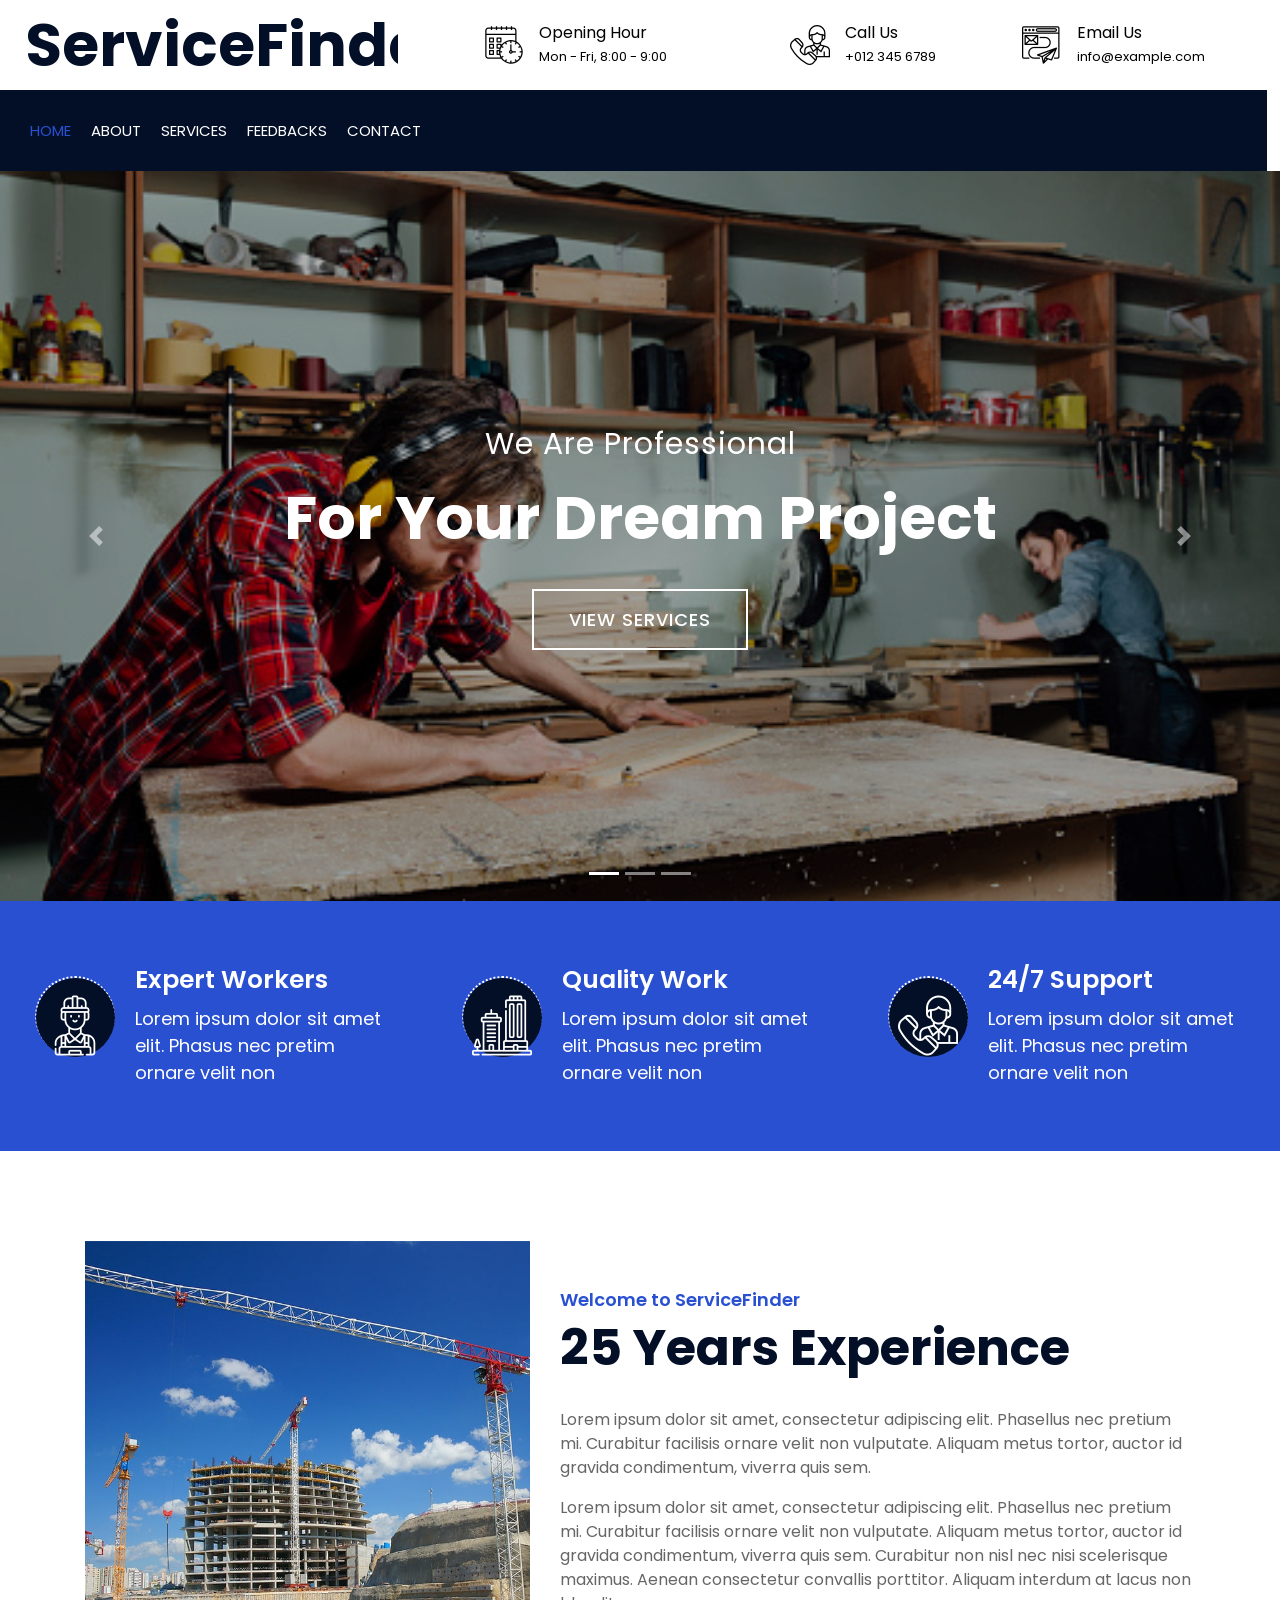
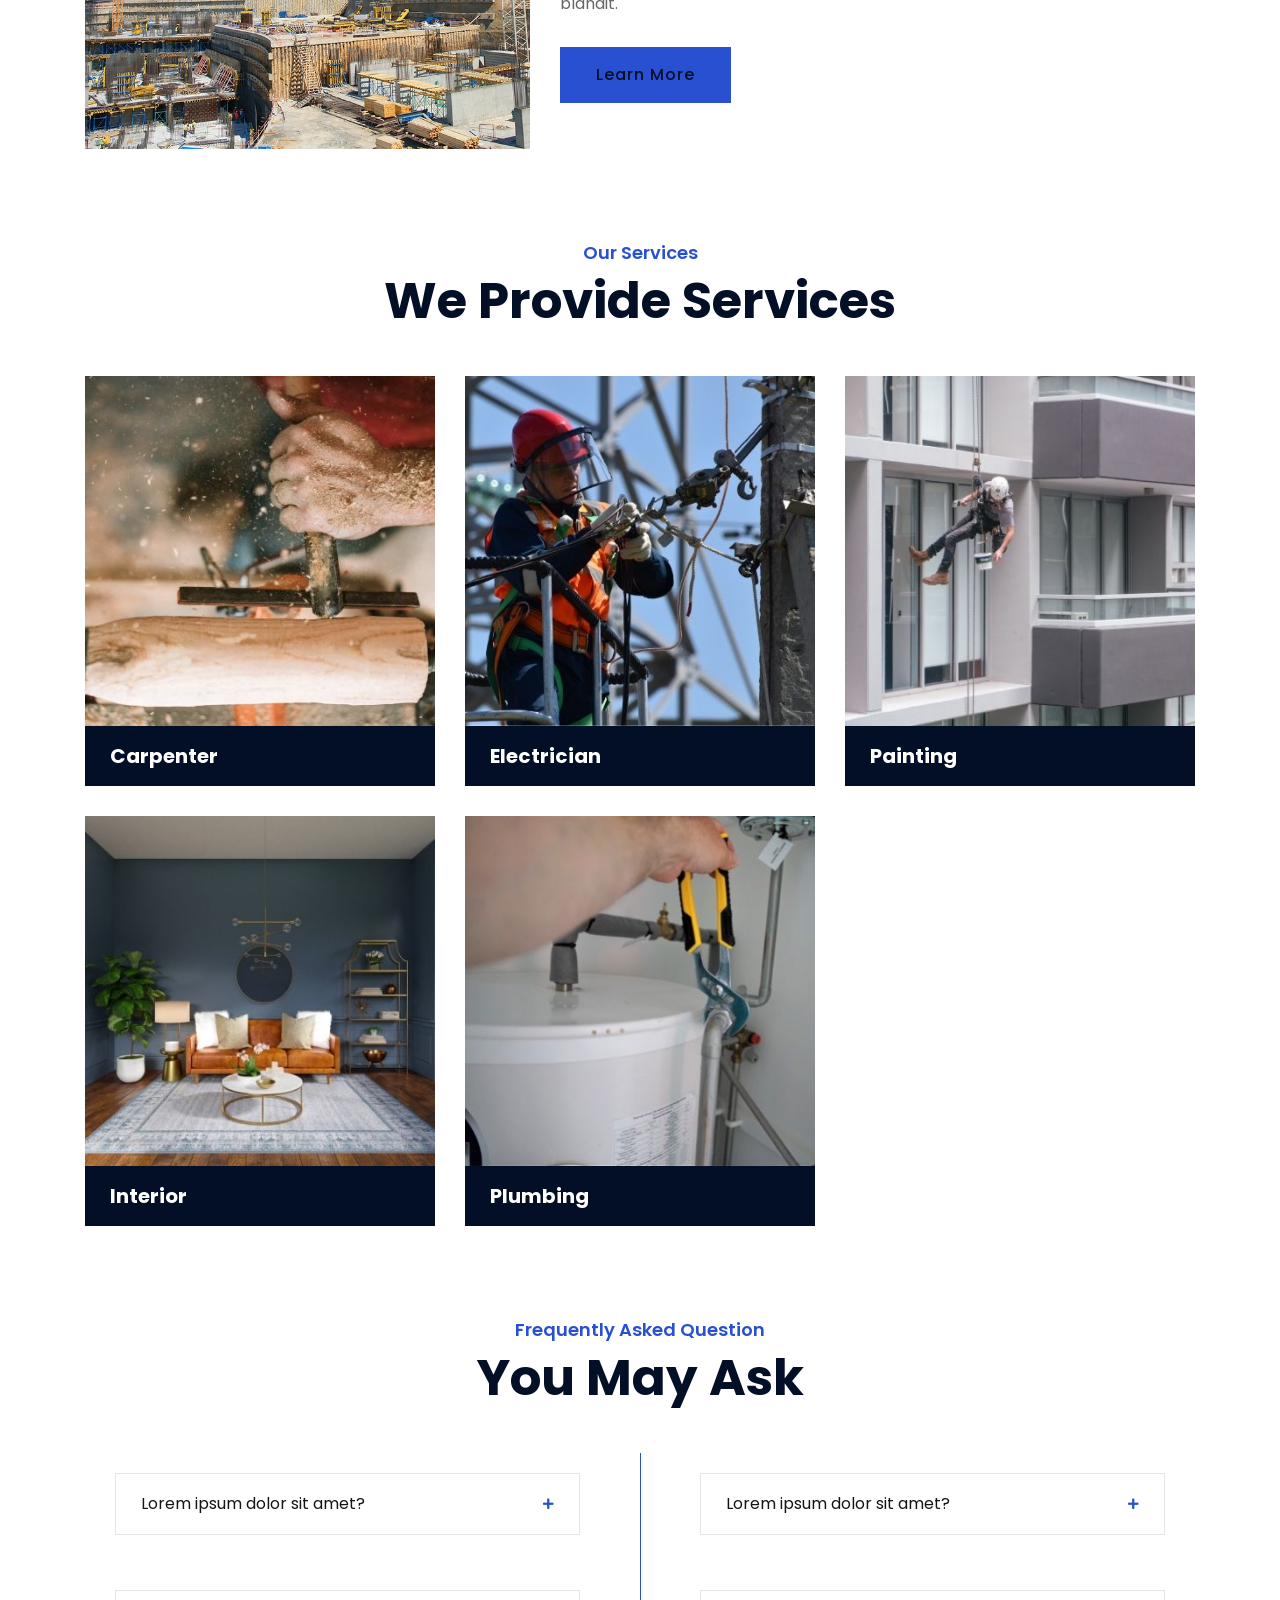
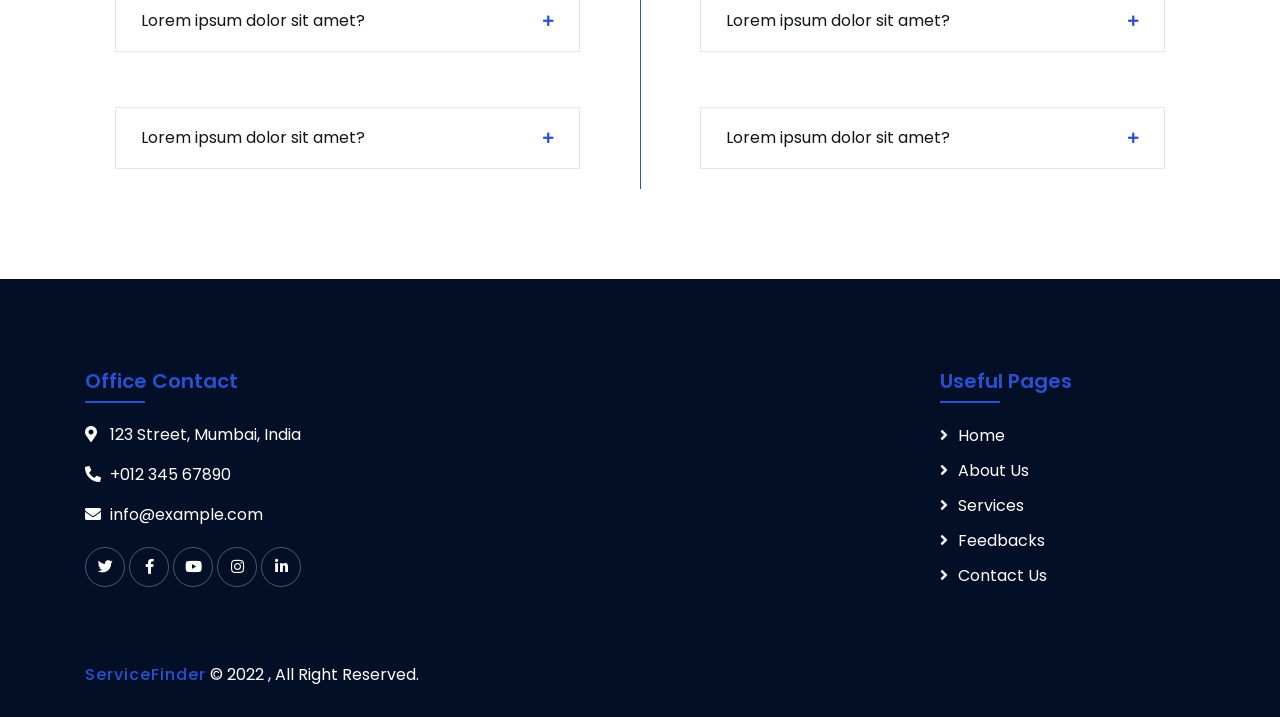
==== commit 42dbba33: "Fixed all the things including navigation, images, footer, also added firestore as the backend for t" ====
--- a/index.html
+++ b/index.html
@@ -2,7 +2,7 @@
 <html lang="en">
     <head>
         <meta charset="utf-8">
-        <title>Builderz - Construction Company Website Template</title>
+        <title>ServiceFinder - Online Home Services Company</title>
         <meta content="width=device-width, initial-scale=1.0" name="viewport">
         <meta content="Construction Company Website Template" name="keywords">
         <meta content="Construction Company Website Template" name="description">
@@ -36,7 +36,7 @@
                         <div class="col-lg-4 col-md-12">
                             <div class="logo">
                                 <a href="index.html">
-                                    <h1>Builderz</h1>
+                                    <h1>ServiceFinder</h1>
                                 </a>
                             </div>
                         </div>
@@ -95,8 +95,8 @@
                             <div class="navbar-nav mr-auto">
                                 <a href="index.html" class="nav-item nav-link active">Home</a>
                                 <a href="about.html" class="nav-item nav-link">About</a>
-                                <a href="service.html" class="nav-item nav-link">Service</a>
-                                <a href="team.html" class="nav-item nav-link">Team</a>
+                                <a href="service.html" class="nav-item nav-link">Services</a>
+                                <a href="feedback.html" class="nav-item nav-link">Feedbacks</a>
                                 <a href="contact.html" class="nav-item nav-link">Contact</a>
                             </div>
                         </div>
@@ -115,11 +115,11 @@
                 </ol>
                 <div class="carousel-inner">
                     <div class="carousel-item active">
-                        <img src="img/carousel-1.jpg" alt="Carousel Image">
+                        <img src="img/carpenter2.jpg" alt="Carousel Image">
                         <div class="carousel-caption">
                             <p class="animated fadeInRight">We Are Professional</p>
                             <h1 class="animated fadeInLeft">For Your Dream Project</h1>
-                            <a class="btn animated fadeInUp" href="https://htmlcodex.com/construction-company-website-template">Get A Quote</a>
+                            <a class="btn animated fadeInUp" href="service.html">View Services</a>
                         </div>
                     </div>
 
@@ -128,7 +128,7 @@
                         <div class="carousel-caption">
                             <p class="animated fadeInRight">Professional Builder</p>
                             <h1 class="animated fadeInLeft">We Build Your Home</h1>
-                            <a class="btn animated fadeInUp" href="https://htmlcodex.com/construction-company-website-template">Get A Quote</a>
+                            <a class="btn animated fadeInUp" href="service.html">View Services</a>
                         </div>
                     </div>
 
@@ -137,7 +137,7 @@
                         <div class="carousel-caption">
                             <p class="animated fadeInRight">We Are Trusted</p>
                             <h1 class="animated fadeInLeft">For Your Dream Home</h1>
-                            <a class="btn animated fadeInUp" href="https://htmlcodex.com/construction-company-website-template">Get A Quote</a>
+                            <a class="btn animated fadeInUp" href="service.html">View Services</a>
                         </div>
                     </div>
                 </div>
@@ -164,7 +164,7 @@
                                     <i class="flaticon-worker"></i>
                                 </div>
                                 <div class="feature-text">
-                                    <h3>Expert Worker</h3>
+                                    <h3>Expert Workers</h3>
                                     <p>Lorem ipsum dolor sit amet elit. Phasus nec pretim ornare velit non</p>
                                 </div>
                             </div>
@@ -208,7 +208,7 @@
                         </div>
                         <div class="col-lg-7 col-md-6">
                             <div class="section-header text-left">
-                                <p>Welcome to Builderz</p>
+                                <p>Welcome to ServiceFinder</p>
                                 <h2>25 Years Experience</h2>
                             </div>
                             <div class="about-text">
@@ -218,7 +218,7 @@
                                 <p>
                                     Lorem ipsum dolor sit amet, consectetur adipiscing elit. Phasellus nec pretium mi. Curabitur facilisis ornare velit non vulputate. Aliquam metus tortor, auctor id gravida condimentum, viverra quis sem. Curabitur non nisl nec nisi scelerisque maximus. Aenean consectetur convallis porttitor. Aliquam interdum at lacus non blandit.
                                 </p>
-                                <a class="btn" href="">Learn More</a>
+                                <a class="btn" href="about.html">Learn More</a>
                             </div>
                         </div>
                     </div>
@@ -237,7 +237,7 @@
                         <div class="col-lg-4 col-md-6">
                             <div class="service-item">
                                 <div class="service-img">
-                                    <img src="img/service-2.jpg" alt="Image">
+                                    <img src="img/carpenter.jpg" alt="Image">
                                     <div class="service-overlay">
                                         <p>
                                             Lorem ipsum dolor sit amet, consectetur adipiscing elit. Phasellus nec pretium mi. Curabitur facilisis ornare velit non vulputate. Aliquam metus tortor, auctor id gravida condimentum, viverra quis sem.
@@ -245,14 +245,16 @@
                                     </div>
                                 </div>
                                 <div class="service-text">
-                                    <h3 class="text-center">House Renovation</h3>
+                                    <a href="./carpenter.html">
+                                        <h3 class="text-center">Carpenter</h3>
+                                    </a>
                                 </div>
                             </div>
                         </div>
                         <div class="col-lg-4 col-md-6">
                             <div class="service-item">
                                 <div class="service-img">
-                                    <img src="img/service-4.jpg" alt="Image">
+                                    <img src="img/electric.jpg" alt="Image">
                                     <div class="service-overlay">
                                         <p>
                                             Lorem ipsum dolor sit amet, consectetur adipiscing elit. Phasellus nec pretium mi. Curabitur facilisis ornare velit non vulputate. Aliquam metus tortor, auctor id gravida condimentum, viverra quis sem.
@@ -260,14 +262,16 @@
                                     </div>
                                 </div>
                                 <div class="service-text">
-                                    <h3 class="text-center">Interior Design</h3>
+                                    <a href="./electrician.html">
+                                        <h3 class="text-center">Electrician</h3>
+                                    </a>
                                 </div>
                             </div>
                         </div>
                         <div class="col-lg-4 col-md-6">
                             <div class="service-item">
                                 <div class="service-img">
-                                    <img src="img/service-5.jpg" alt="Image">
+                                    <img src="img/painting.jpg" alt="Image">
                                     <div class="service-overlay">
                                         <p>
                                             Lorem ipsum dolor sit amet, consectetur adipiscing elit. Phasellus nec pretium mi. Curabitur facilisis ornare velit non vulputate. Aliquam metus tortor, auctor id gravida condimentum, viverra quis sem.
@@ -275,14 +279,16 @@
                                     </div>
                                 </div>
                                 <div class="service-text">
-                                    <h3 class="text-center">Fixing & Support</h3>
+                                    <a href="./painting.html">
+                                        <h3 class="text-center">Painting</h3>
+                                    </a>
                                 </div>
                             </div>
                         </div>
                         <div class="col-lg-4 col-md-6">
                             <div class="service-item">
                                 <div class="service-img">
-                                    <img src="img/service-6.jpg" alt="Image">
+                                    <img src="img/interior.jpg" alt="Image">
                                     <div class="service-overlay">
                                         <p>
                                             Lorem ipsum dolor sit amet, consectetur adipiscing elit. Phasellus nec pretium mi. Curabitur facilisis ornare velit non vulputate. Aliquam metus tortor, auctor id gravida condimentum, viverra quis sem.
@@ -290,7 +296,26 @@
                                     </div>
                                 </div>
                                 <div class="service-text">
-                                    <h3 class="text-center">Painting</h3>
+                                    <a href="./interior.html">
+                                        <h3 class="text-center">Interior</h3>
+                                    </a>
+                                </div>
+                            </div>
+                        </div>
+                        <div class="col-lg-4 col-md-6">
+                            <div class="service-item">
+                                <div class="service-img">
+                                    <img src="img/plumbing.jpg" alt="Image">
+                                    <div class="service-overlay">
+                                        <p>
+                                            Lorem ipsum dolor sit amet, consectetur adipiscing elit. Phasellus nec pretium mi. Curabitur facilisis ornare velit non vulputate. Aliquam metus tortor, auctor id gravida condimentum, viverra quis sem.
+                                        </p>
+                                    </div>
+                                </div>
+                                <div class="service-text">
+                                    <a href="./plumbing.html">
+                                        <h3 class="text-center">Plumbing</h3>
+                                    </a>
                                 </div>
                             </div>
                         </div>
@@ -298,89 +323,7 @@
                 </div>
             </div>
             <!-- Service End -->
-
-            <!-- Team Start -->
-            <div class="team">
-                <div class="container">
-                    <div class="section-header text-center">
-                        <p>Our Team</p>
-                        <h2>Meet Our Engineer</h2>
-                    </div>
-                    <div class="row">
-                        <div class="col-lg-3 col-md-6">
-                            <div class="team-item">
-                                <div class="team-img">
-                                    <img src="img/team-1.jpg" alt="Team Image">
-                                </div>
-                                <div class="team-text">
-                                    <h2>Adam Phillips</h2>
-                                    <p>CEO & Founder</p>
-                                </div>
-                                <div class="team-social">
-                                    <a class="social-tw" href=""><i class="fab fa-twitter"></i></a>
-                                    <a class="social-fb" href=""><i class="fab fa-facebook-f"></i></a>
-                                    <a class="social-li" href=""><i class="fab fa-linkedin-in"></i></a>
-                                    <a class="social-in" href=""><i class="fab fa-instagram"></i></a>
-                                </div>
-                            </div>
-                        </div>
-                        <div class="col-lg-3 col-md-6">
-                            <div class="team-item">
-                                <div class="team-img">
-                                    <img src="img/team-2.jpg" alt="Team Image">
-                                </div>
-                                <div class="team-text">
-                                    <h2>Dylan Adams</h2>
-                                    <p>Civil Engineer</p>
-                                </div>
-                                <div class="team-social">
-                                    <a class="social-tw" href=""><i class="fab fa-twitter"></i></a>
-                                    <a class="social-fb" href=""><i class="fab fa-facebook-f"></i></a>
-                                    <a class="social-li" href=""><i class="fab fa-linkedin-in"></i></a>
-                                    <a class="social-in" href=""><i class="fab fa-instagram"></i></a>
-                                </div>
-                            </div>
-                        </div>
-                        <div class="col-lg-3 col-md-6">
-                            <div class="team-item">
-                                <div class="team-img">
-                                    <img src="img/team-3.jpg" alt="Team Image">
-                                </div>
-                                <div class="team-text">
-                                    <h2>Jhon Doe</h2>
-                                    <p>Interior Designer</p>
-                                </div>
-                                <div class="team-social">
-                                    <a class="social-tw" href=""><i class="fab fa-twitter"></i></a>
-                                    <a class="social-fb" href=""><i class="fab fa-facebook-f"></i></a>
-                                    <a class="social-li" href=""><i class="fab fa-linkedin-in"></i></a>
-                                    <a class="social-in" href=""><i class="fab fa-instagram"></i></a>
-                                </div>
-                            </div>
-                        </div>
-                        <div class="col-lg-3 col-md-6">
-                            <div class="team-item">
-                                <div class="team-img">
-                                    <img src="img/team-4.jpg" alt="Team Image">
-                                </div>
-                                <div class="team-text">
-                                    <h2>Josh Dunn</h2>
-                                    <p>Painter</p>
-                                </div>
-                                <div class="team-social">
-                                    <a class="social-tw" href=""><i class="fab fa-twitter"></i></a>
-                                    <a class="social-fb" href=""><i class="fab fa-facebook-f"></i></a>
-                                    <a class="social-li" href=""><i class="fab fa-linkedin-in"></i></a>
-                                    <a class="social-in" href=""><i class="fab fa-instagram"></i></a>
-                                </div>
-                            </div>
-                        </div>
-                    </div>
-                </div>
-            </div>
-            <!-- Team End -->
             
-
             <!-- FAQs Start -->
             <div class="faqs">
                 <div class="container">
@@ -475,149 +418,6 @@
                 </div>
             </div>
             <!-- FAQs End -->
-
-
-            <!-- Testimonial Start -->
-            <!-- <div class="testimonial wow fadeIn" data-wow-delay="0.1s">
-                <div class="container">
-                    <div class="row">
-                        <div class="col-12">
-                            <div class="testimonial-slider-nav">
-                                <div class="slider-nav"><img src="img/testimonial-1.jpg" alt="Testimonial"></div>
-                                <div class="slider-nav"><img src="img/testimonial-2.jpg" alt="Testimonial"></div>
-                                <div class="slider-nav"><img src="img/testimonial-3.jpg" alt="Testimonial"></div>
-                                <div class="slider-nav"><img src="img/testimonial-4.jpg" alt="Testimonial"></div>
-                                <div class="slider-nav"><img src="img/testimonial-1.jpg" alt="Testimonial"></div>
-                                <div class="slider-nav"><img src="img/testimonial-2.jpg" alt="Testimonial"></div>
-                                <div class="slider-nav"><img src="img/testimonial-3.jpg" alt="Testimonial"></div>
-                                <div class="slider-nav"><img src="img/testimonial-4.jpg" alt="Testimonial"></div>
-                            </div>
-                        </div>
-                    </div>
-                    <div class="row">
-                        <div class="col-12">
-                            <div class="testimonial-slider">
-                                <div class="slider-item">
-                                    <h3>Customer Name</h3>
-                                    <h4>profession</h4>
-                                    <p>Lorem ipsum dolor sit amet, consectetur adipiscing elit. Phasellus nec pretium mi. Curabitur facilisis ornare velit non vulputate. Aliquam metus tortor, auctor id gravida condimentum, viverra quis sem. Curabitur non nisl nec nisi scelerisque maximus.</p>
-                                </div>
-                                <div class="slider-item">
-                                    <h3>Customer Name</h3>
-                                    <h4>profession</h4>
-                                    <p>Lorem ipsum dolor sit amet, consectetur adipiscing elit. Phasellus nec pretium mi. Curabitur facilisis ornare velit non vulputate. Aliquam metus tortor, auctor id gravida condimentum, viverra quis sem. Curabitur non nisl nec nisi scelerisque maximus.</p>
-                                </div>
-                                <div class="slider-item">
-                                    <h3>Customer Name</h3>
-                                    <h4>profession</h4>
-                                    <p>Lorem ipsum dolor sit amet, consectetur adipiscing elit. Phasellus nec pretium mi. Curabitur facilisis ornare velit non vulputate. Aliquam metus tortor, auctor id gravida condimentum, viverra quis sem. Curabitur non nisl nec nisi scelerisque maximus.</p>
-                                </div>
-                                <div class="slider-item">
-                                    <h3>Customer Name</h3>
-                                    <h4>profession</h4>
-                                    <p>Lorem ipsum dolor sit amet, consectetur adipiscing elit. Phasellus nec pretium mi. Curabitur facilisis ornare velit non vulputate. Aliquam metus tortor, auctor id gravida condimentum, viverra quis sem. Curabitur non nisl nec nisi scelerisque maximus.</p>
-                                </div>
-                                <div class="slider-item">
-                                    <h3>Customer Name</h3>
-                                    <h4>profession</h4>
-                                    <p>Lorem ipsum dolor sit amet, consectetur adipiscing elit. Phasellus nec pretium mi. Curabitur facilisis ornare velit non vulputate. Aliquam metus tortor, auctor id gravida condimentum, viverra quis sem. Curabitur non nisl nec nisi scelerisque maximus.</p>
-                                </div>
-                                <div class="slider-item">
-                                    <h3>Customer Name</h3>
-                                    <h4>profession</h4>
-                                    <p>Lorem ipsum dolor sit amet, consectetur adipiscing elit. Phasellus nec pretium mi. Curabitur facilisis ornare velit non vulputate. Aliquam metus tortor, auctor id gravida condimentum, viverra quis sem. Curabitur non nisl nec nisi scelerisque maximus.</p>
-                                </div>
-                                <div class="slider-item">
-                                    <h3>Customer Name</h3>
-                                    <h4>profession</h4>
-                                    <p>Lorem ipsum dolor sit amet, consectetur adipiscing elit. Phasellus nec pretium mi. Curabitur facilisis ornare velit non vulputate. Aliquam metus tortor, auctor id gravida condimentum, viverra quis sem. Curabitur non nisl nec nisi scelerisque maximus.</p>
-                                </div>
-                                <div class="slider-item">
-                                    <h3>Customer Name</h3>
-                                    <h4>profession</h4>
-                                    <p>Lorem ipsum dolor sit amet, consectetur adipiscing elit. Phasellus nec pretium mi. Curabitur facilisis ornare velit non vulputate. Aliquam metus tortor, auctor id gravida condimentum, viverra quis sem. Curabitur non nisl nec nisi scelerisque maximus.</p>
-                                </div>
-                            </div>
-                        </div>
-                    </div>
-                </div>
-            </div> -->
-            <!-- Testimonial End -->
-
-
-            <!-- Blog Start -->
-            <!-- <div class="blog">
-                <div class="container">
-                    <div class="section-header text-center">
-                        <p>Latest Blog</p>
-                        <h2>Latest From Our Blog</h2>
-                    </div>
-                    <div class="row">
-                        <div class="col-lg-4 col-md-6 wow fadeInUp" data-wow-delay="0.2s">
-                            <div class="blog-item">
-                                <div class="blog-img">
-                                    <img src="img/blog-1.jpg" alt="Image">
-                                </div>
-                                <div class="blog-title">
-                                    <h3>Lorem ipsum dolor sit</h3>
-                                    <a class="btn" href="">+</a>
-                                </div>
-                                <div class="blog-meta">
-                                    <p>By<a href="">Admin</a></p>
-                                    <p>In<a href="">Construction</a></p>
-                                </div>
-                                <div class="blog-text">
-                                    <p>
-                                        Lorem ipsum dolor sit amet elit. Phasellus nec pretium mi. Curabitur facilisis ornare velit non vulputate. Aliquam metus tortor
-                                    </p>
-                                </div>
-                            </div>
-                        </div>
-                        <div class="col-lg-4 col-md-6 wow fadeInUp">
-                            <div class="blog-item">
-                                <div class="blog-img">
-                                    <img src="img/blog-2.jpg" alt="Image">
-                                </div>
-                                <div class="blog-title">
-                                    <h3>Lorem ipsum dolor sit</h3>
-                                    <a class="btn" href="">+</a>
-                                </div>
-                                <div class="blog-meta">
-                                    <p>By<a href="">Admin</a></p>
-                                    <p>In<a href="">Construction</a></p>
-                                </div>
-                                <div class="blog-text">
-                                    <p>
-                                        Lorem ipsum dolor sit amet elit. Phasellus nec pretium mi. Curabitur facilisis ornare velit non vulputate. Aliquam metus tortor
-                                    </p>
-                                </div>
-                            </div>
-                        </div>
-                        <div class="col-lg-4 col-md-6 wow fadeInUp" data-wow-delay="0.2s">
-                            <div class="blog-item">
-                                <div class="blog-img">
-                                    <img src="img/blog-3.jpg" alt="Image">
-                                </div>
-                                <div class="blog-title">
-                                    <h3>Lorem ipsum dolor sit</h3>
-                                    <a class="btn" href="">+</a>
-                                </div>
-                                <div class="blog-meta">
-                                    <p>By<a href="">Admin</a></p>
-                                    <p>In<a href="">Construction</a></p>
-                                </div>
-                                <div class="blog-text">
-                                    <p>
-                                        Lorem ipsum dolor sit amet elit. Phasellus nec pretium mi. Curabitur facilisis ornare velit non vulputate. Aliquam metus tortor
-                                    </p>
-                                </div>
-                            </div>
-                        </div>
-                    </div>
-                </div>
-            </div> -->
-            <!-- Blog End -->
-
 
             <!-- Footer Start -->
             <div class="footer wow fadeIn" data-wow-delay="0.3s">
@@ -626,7 +426,7 @@
                         <div class="col-md-6 col-lg-3">
                             <div class="footer-contact">
                                 <h2>Office Contact</h2>
-                                <p><i class="fa fa-map-marker-alt"></i>123 Street, New York, USA</p>
+                                <p><i class="fa fa-map-marker-alt"></i>123 Street, Mumbai, India</p>
                                 <p><i class="fa fa-phone-alt"></i>+012 345 67890</p>
                                 <p><i class="fa fa-envelope"></i>info@example.com</p>
                                 <div class="footer-social">
@@ -638,60 +438,25 @@
                                 </div>
                             </div>
                         </div>
-                        <!-- <div class="col-md-6 col-lg-3">
-                            <div class="footer-link">
-                                <h2>Services Areas</h2>
-                                <a href="">Building Construction</a>
-                                <a href="">House Renovation</a>
-                                <a href="">Architecture Design</a>
-                                <a href="">Interior Design</a>
-                                <a href="">Painting</a>
-                            </div>
-                        </div> -->
+                        
                         <div class="col-lg-6"></div>
                         <div class="col-md-6 col-lg-3">
                             <div class="footer-link">
                                 <h2>Useful Pages</h2>
-                                <a href="">About Us</a>
-                                <a href="">Contact Us</a>
-                                <a href="">Our Team</a>
-                                <a href="">Projects</a>
-                                <a href="">Testimonial</a>
-                            </div>
-                        </div>
-                        <!-- <div class="col-md-6 col-lg-3">
-                            <div class="newsletter">
-                                <h2>Newsletter</h2>
-                                <p>
-                                    Lorem ipsum dolor sit amet elit. Phasellus nec pretium mi. Curabitur facilisis ornare velit non vulpu
-                                </p>
-                                <div class="form">
-                                    <input class="form-control" placeholder="Email here">
-                                    <button class="btn">Submit</button>
-                                </div>
-                            </div>
-                        </div> -->
-                    </div>
-                </div>
-               <!--  <div class="container footer-menu">
-                    <div class="f-menu">
-                        <a href="">Terms of use</a>
-                        <a href="">Privacy policy</a>
-                        <a href="">Cookies</a>
-                        <a href="">Help</a>
-                        <a href="">FQAs</a>
-                    </div>
-                </div> -->
+                                <a href="./index.html">Home</a>
+                                <a href="./about.html">About Us</a>
+                                <a href="./service.html">Services</a>
+                                <a href="./feedback.html">Feedbacks</a>
+                                <a href="./contact.html">Contact Us</a>
+                            </div>
+                        </div>
+                    </div>
+                </div>
                 <div class="container copyright">
                     <div class="row">
                         <div class="col-md-12">
-                            <p>&copy; <a href="#">Your Site Name</a>, All Right Reserved.</p>
-                        </div>
-						
-						<!--/*** This template is free as long as you keep the footer author’s credit link/attribution link/backlink. If you'd like to use the template without the footer author’s credit link/attribution link/backlink, you can purchase the Credit Removal License from "https://htmlcodex.com/credit-removal". Thank you for your support. ***/-->
-                        <!-- <div class="col-md-6">
-                            <p>Designed By <a href="https://htmlcodex.com">HTML Codex</a></p>
-                        </div> -->
+                            <p><a href="#">ServiceFinder</a> &copy; 2022 , All Right Reserved.</p>
+                        </div>
                     </div>
                 </div>
             </div>
--- a/css/style.css
+++ b/css/style.css
@@ -2247,7 +2247,7 @@
 /* Customer Info Styles start*/
 .customer-info{
     max-width: 80vw;
-    padding: 50px 0;
+    padding: 35px 0;
 }
 
 .customer-info h1 {
@@ -2272,9 +2272,168 @@
 
 .card {
     margin-left: 10px;
-    margin-right: 10px
+    margin-right: 10px;
+    padding:20px;
+}
+
+@media(max-width:520px){
+    .card{
+        padding: 0;
+    }
+
+    .customer-info{
+        max-width: 90%;
+    }
 }
 
 /* Customer info styles end */
 
-/* Custom CSS End */+/* Custom CSS End */
+
+/* Feedback styles */
+.feedback-section h4{
+    padding:0 25px;
+}
+
+.feedback-inner{
+    padding:0 20px;
+    margin-top: 35px;
+    margin-bottom:50px;
+}
+
+.feedback{
+    width:350px;
+    height: 300px;
+    padding: 25px;
+    margin: 25px;
+    color: black;
+    border-radius: 5px;
+    border: 2px solid silver;
+}
+
+.review{
+    font-size: 16px;
+}
+
+.fa-quote-right{
+    font-size: 24px;
+    margin-top: 16px;
+    margin-bottom: 20px;
+}
+
+@media(max-width: 1200px){
+    .feedback{
+        margin: 15px auto;
+    }
+}
+
+.home-testimonial {
+    background-color: #231834;
+    height: 380px;
+}
+
+.home-testimonial-bottom {
+    background-color: #f8f8f8;
+    transition: background 0.3s, border 0.3s, border-radius 0.3s, box-shadow 0.3s;
+    margin-top: 20px;
+    margin-bottom: 0px;
+    position: relative;
+    height: 130px;
+    top: 190px
+}
+
+.home-testimonial h3 {
+    color: var(--orange);
+    font-size: 14px;
+    font-weight: 500;
+    text-transform: uppercase
+}
+
+.home-testimonial h2 {
+    color: white;
+    font-size: 28px;
+    font-weight: 700
+}
+
+.testimonial-inner {
+    position: relative;
+    top: -174px;
+    margin-bottom: 100px;
+}
+
+.testimonial-pos {
+    position: relative;
+    top: 24px
+}
+
+.testimonial-inner .tour-desc {
+    border-radius: 5px;
+    padding: 40px
+}
+
+.color-grey-3 {
+    font-family: "Montserrat", Sans-serif;
+    font-size: 14px;
+    color: #6c83a2
+}
+
+.testimonial-inner img.tm-people {
+    width: 60px;
+    height: 60px;
+    -webkit-border-radius: 50%;
+    border-radius: 50%;
+    -o-object-fit: cover;
+    object-fit: cover;
+    max-width: none
+}
+
+.link-name {
+    font-family: "Montserrat", Sans-serif;
+    font-size: 14px;
+    color: #6c83a2
+}
+
+.link-position {
+    font-family: "Montserrat", Sans-serif;
+    font-size: 12px;
+    color: #6c83a2
+}
+
+.containerbtn{
+    text-align: center;
+    margin-bottom: 150px;
+}
+.findbtn{
+    background: none ;
+    border: 1px solid #030f27;
+    border-radius: 5px;
+    font-size: 23px;
+    padding: 10px 20px;
+    cursor: pointer;
+    transition: 0.7s;
+    position: relative;
+    overflow: hidden;
+}
+.findbtn1{
+    color: #030f27;
+}
+.findbtn1:hover{
+    color: #ffffff;
+}
+.findbtn::before{
+    content: "";
+    position: absolute;
+    left: 0;
+    width: 100%;
+    height: 0%;
+    background: #030f27;
+    z-index: -1;
+    transition: 0.7s;
+}
+.findbtn1::before{
+    top: 0;
+    border-radius: 0 0 50% 50%;
+}
+.findbtn1:hover::before{
+    height: 180%;
+}
